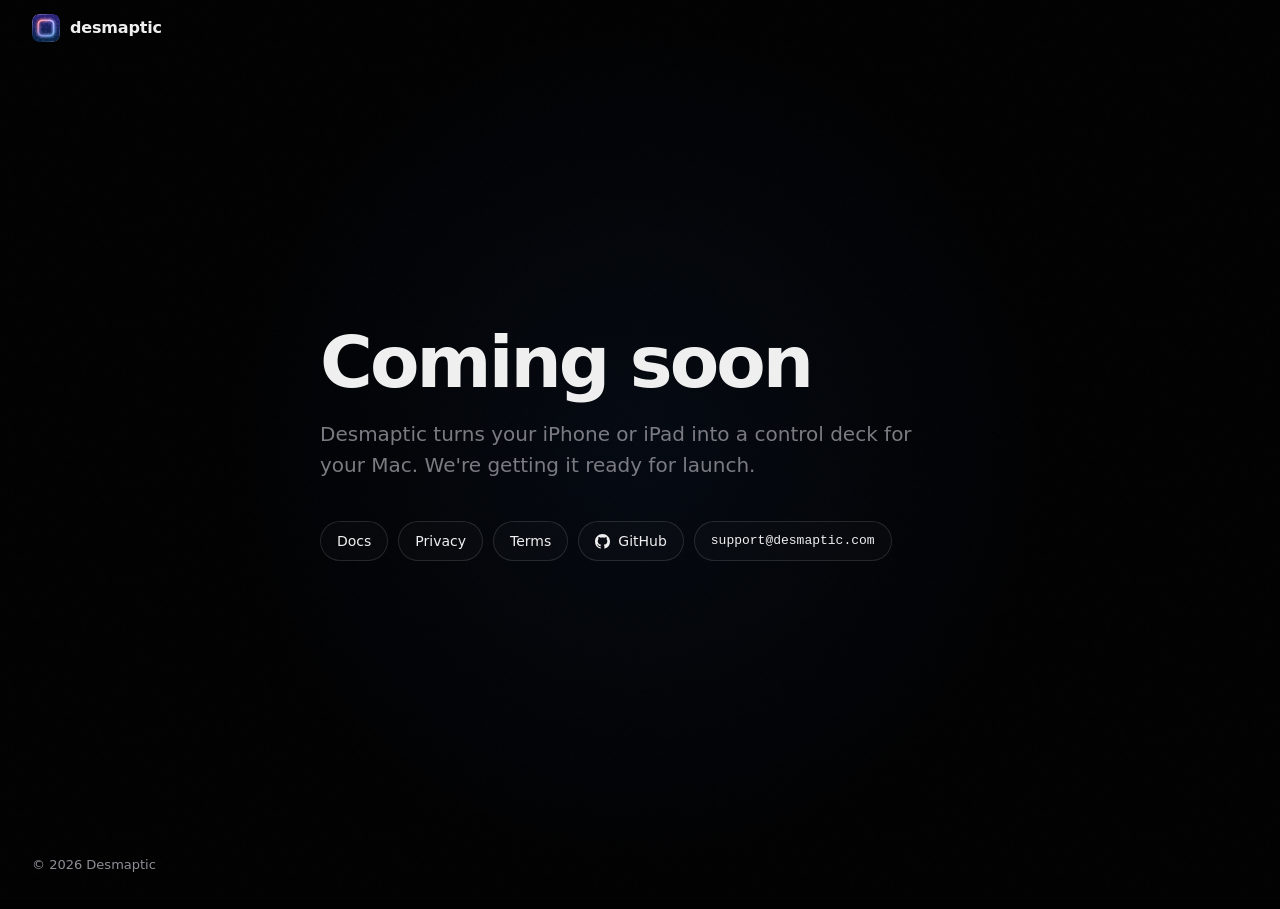
==== index.html @ 58a18273 "Site 2026-10-13 13:55 UTC" ====
<!DOCTYPE html>
<html lang="en">
<head>
  <meta charset="UTF-8">
  <meta name="viewport" content="width=device-width, initial-scale=1.0">
  <title>Desmaptic — Coming soon</title>
  <meta name="description" content="Desmaptic turns your iPhone or iPad into a control deck for your Mac. We're getting it ready for launch.">
  <meta name="robots" content="noindex">

  <!-- Open Graph -->
  <meta property="og:type" content="website">
  <meta property="og:site_name" content="Desmaptic">
  <meta property="og:url" content="https://desmaptic.com/">
  <meta property="og:title" content="Desmaptic — Coming soon">
  <meta property="og:description" content="Desmaptic turns your iPhone or iPad into a control deck for your Mac. We're getting it ready for launch.">
  <meta property="og:image" content="https://desmaptic.com/assets/og-soon.jpg">
  <meta property="og:image:width" content="1200">
  <meta property="og:image:height" content="630">
  <meta property="og:image:alt" content="Desmaptic — coming soon">

  <!-- Twitter -->
  <meta name="twitter:card" content="summary_large_image">
  <meta name="twitter:title" content="Desmaptic — Coming soon">
  <meta name="twitter:description" content="Desmaptic turns your iPhone or iPad into a control deck for your Mac. We're getting it ready for launch.">
  <meta name="twitter:image" content="https://desmaptic.com/assets/og-soon.jpg">

  <link rel="icon" type="image/png" sizes="32x32" href="/assets/favicon-32.png">
  <link rel="icon" type="image/png" sizes="16x16" href="/assets/favicon-16.png">
  <link rel="apple-touch-icon" sizes="180x180" href="/assets/apple-touch-icon.png">
  <link rel="icon" href="/assets/favicon.ico" sizes="any">
  <meta name="theme-color" content="#000000">
  <link rel="manifest" href="/site.webmanifest">

  <link rel="stylesheet" href="/assets/style.css?v=20261001">

  <!-- Holding page: the home page while the site is being reworked -->
  <style>
    .soon {
      min-height: 100vh;
      min-height: 100svh;
      display: flex;
      flex-direction: column;
      padding: 0 32px;
    }

    .soon-head {
      height: 56px;
      display: flex;
      align-items: center;
      animation: fadeUp 0.7s cubic-bezier(0.16, 1, 0.3, 1) 0.1s both;
    }
    .soon-head .nav-logo { color: var(--text-primary); }

    .soon-main {
      flex: 1;
      display: flex;
      flex-direction: column;
      justify-content: center;
      max-width: 640px;
      width: 100%;
      margin: 0 auto;
      padding: 64px 0;
      position: relative;
    }
    /* A still, faint aura behind the text: no moving background */
    .soon-main::before {
      content: '';
      position: absolute;
      left: -20%;
      top: 50%;
      width: 140%;
      height: 120%;
      transform: translateY(-50%);
      background: radial-gradient(closest-side, var(--accent-subtle), transparent);
      pointer-events: none;
      z-index: -1;
    }


    .soon-main h1 {
      font-family: var(--display);
      font-weight: 700;
      font-size: clamp(2.75rem, 9vw, 4.5rem);
      line-height: 1.02;
      letter-spacing: -0.04em;
      margin-bottom: 20px;
    }

    .soon-lede {
      font-size: clamp(1.0625rem, 2.4vw, 1.25rem);
      line-height: 1.55;
      color: var(--text-secondary);
      max-width: 34em;
      margin-bottom: 40px;
    }

    .soon-links {
      display: flex;
      flex-wrap: wrap;
      gap: 10px;
      list-style: none;
    }
    .soon-links a {
      display: inline-flex;
      align-items: center;
      min-height: 40px;
      padding: 0 16px;
      font-size: 0.875rem;
      color: var(--text-primary);
      border: 1px solid var(--border-hover);
      border-radius: 999px;
      background: rgba(255, 255, 255, 0.02);
      transition: border-color 0.2s, background 0.2s;
    }
    .soon-links a:hover {
      border-color: rgba(255, 255, 255, 0.24);
      background: rgba(255, 255, 255, 0.05);
    }
    .soon-links .soon-mail { font-family: var(--mono); font-size: 0.8125rem; }
    .soon-links .gh-link { gap: 8px; }
    .soon-links .gh-link svg { flex: none; }

    .soon-main h1     { animation: fadeUp 0.7s cubic-bezier(0.16, 1, 0.3, 1) 0.3s both; }
    .soon-lede        { animation: fadeUp 0.7s cubic-bezier(0.16, 1, 0.3, 1) 0.4s both; }
    .soon-links       { animation: fadeUp 0.7s cubic-bezier(0.16, 1, 0.3, 1) 0.5s both; }

    .soon-foot {
      padding: 24px 0;
      font-size: 0.8125rem;
      color: var(--text-tertiary);
    }

    @media (max-width: 768px) {
      .soon { padding: 0 20px; }
      .soon-main { padding: 40px 0; }
    }
  </style>
</head>
<body>

  <a class="skip-link" href="#main">Skip to content</a>

  <div class="soon">
    <header class="soon-head">
      <span class="nav-logo">
        <img src="/assets/icon-96.png" alt="" width="28" height="28">
        desmaptic
      </span>
    </header>

    <main class="soon-main" id="main">
      <h1>Coming soon</h1>
      <p class="soon-lede">Desmaptic turns your iPhone or iPad into a control deck for your Mac. We're getting it ready for launch.</p>
      <ul class="soon-links">
        <li><a href="/docs">Docs</a></li>
        <li><a href="/privacy">Privacy</a></li>
        <li><a href="/terms">Terms</a></li>
        <li><a class="gh-link" href="https://github.com/desmaptic" aria-label="Desmaptic on GitHub"><svg width="15" height="15" viewBox="0 0 16 16" fill="currentColor" aria-hidden="true"><path d="M8 0c4.42 0 8 3.58 8 8a8.013 8.013 0 0 1-5.45 7.59c-.4.08-.55-.17-.55-.38 0-.27.01-1.13.01-2.2 0-.75-.25-1.23-.54-1.48 1.78-.2 3.65-.88 3.65-3.95 0-.88-.31-1.59-.82-2.15.08-.2.36-1.02-.08-2.12 0 0-.67-.22-2.2.82-.64-.18-1.32-.27-2-.27-.68 0-1.36.09-2 .27-1.53-1.03-2.2-.82-2.2-.82-.44 1.1-.16 1.92-.08 2.12-.51.56-.82 1.28-.82 2.15 0 3.06 1.86 3.75 3.64 3.95-.23.2-.44.55-.51 1.07-.46.21-1.61.55-2.33-.66-.15-.24-.6-.83-1.23-.82-.67.01-.27.38.01.53.34.19.73.9.82 1.13.16.45.68 1.31 2.69.94 0 .67.01 1.3.01 1.49 0 .21-.15.45-.55.38A7.995 7.995 0 0 1 0 8c0-4.42 3.58-8 8-8Z"/></svg>GitHub</a></li>
        <li><a class="soon-mail" href="mailto:support@desmaptic.com">support@desmaptic.com</a></li>
      </ul>
    </main>

    <footer class="soon-foot">&copy; 2026 Desmaptic</footer>
  </div>

</body>
</html>
---- assets/style.css ----
/* ========================================
   Desmaptic — style.css
   Dark premium, asymmetric, code aesthetic
   ======================================== */

*, *::before, *::after {
  margin: 0;
  padding: 0;
  box-sizing: border-box;
}

:root {
  --bg: #000000;
  --bg-elevated: #0A0A10;
  --bg-card: #0E0E16;
  --border: rgba(255, 255, 255, 0.06);
  --border-hover: rgba(255, 255, 255, 0.12);
  --text-primary: #F0F0F0;
  --text-secondary: #7A7A82;
  /* Small quiet labels (footer, marquee, captions): 6.4:1 on black. The animated glow behind the page lightens the background up to about rgb(12, 49, 62), where this gray falls to 4.2:1: small text that can sit there has a dark backing (marquee, chat bubble) or a lighter color (.ww-foot) */
  --text-tertiary: #8E8E96;
  --accent: #3B82F6;
  --accent-dim: #2563EB;
  --accent-glow: rgba(59, 130, 246, 0.25);
  --accent-subtle: rgba(59, 130, 246, 0.07);
  --green: #34D399;
  --warn: #FBBF24;
  --phone-screen: #0D0D0D;
  --mono: 'SF Mono', ui-monospace, 'Menlo', 'Consolas', monospace;
  --sans: -apple-system, BlinkMacSystemFont, 'SF Pro Text', 'Helvetica Neue', 'Segoe UI', system-ui, sans-serif;
  --display: -apple-system, BlinkMacSystemFont, 'SF Pro Display', 'Helvetica Neue', 'Segoe UI', system-ui, sans-serif;
}

html {
  scroll-behavior: smooth;
  -webkit-font-smoothing: antialiased;
  overflow-x: hidden;
}

body {
  font-family: var(--sans);
  background: var(--bg);
  color: var(--text-primary);
  line-height: 1.6;
  /* `clip`, not `hidden`: with `hidden` (and html also non-visible) body becomes
     its own scroll container, which breaks position: sticky (docs TOC). */
  overflow-x: clip;
}

/* Grain overlay */
body::before {
  content: '';
  position: fixed;
  inset: 0;
  z-index: 9999;
  pointer-events: none;
  opacity: 0.025;
  background-image: url("data:image/svg+xml,%3Csvg viewBox='0 0 512 512' xmlns='http://www.w3.org/2000/svg'%3E%3Cfilter id='n'%3E%3CfeTurbulence type='fractalNoise' baseFrequency='0.8' numOctaves='4' stitchTiles='stitch'/%3E%3C/filter%3E%3Crect width='100%25' height='100%25' filter='url(%23n)'/%3E%3C/svg%3E");
  background-size: 256px;
}

a { color: inherit; text-decoration: none; }
img { display: block; max-width: 100%; }

.container {
  max-width: 1200px;
  margin: 0 auto;
  padding: 0 32px;
  position: relative;
  z-index: 1;
}

/* ---------- Utility ---------- */
.label {
  font-family: var(--mono);
  font-size: 0.625rem;
  letter-spacing: 0.12em;
  text-transform: uppercase;
  color: var(--accent);
  display: flex;
  align-items: center;
  gap: 8px;
  margin-bottom: 20px;
}

.label::before {
  content: '';
  width: 20px;
  height: 1px;
  background: var(--accent);
}

/* ---------- Nav ---------- */
.nav {
  position: fixed;
  top: 0;
  left: 0;
  right: 0;
  z-index: 100;
  padding: 0 0;
  background: rgba(0, 0, 0, 0.6);
  backdrop-filter: blur(24px);
  -webkit-backdrop-filter: blur(24px);
  border-bottom: 1px solid var(--border);
}

.nav .container {
  display: flex;
  align-items: center;
  justify-content: space-between;
  height: 56px;
}

.nav-logo {
  display: flex;
  align-items: center;
  gap: 10px;
  font-family: var(--display);
  font-weight: 600;
  font-size: 1rem;
  letter-spacing: -0.01em;
}

.nav-logo img {
  width: 28px;
  height: 28px;
  border-radius: 7px;
}

.nav-links {
  display: flex;
  align-items: center;
  gap: 32px;
  list-style: none;
}

.nav-links a {
  font-size: 0.8125rem;
  color: var(--text-secondary);
  transition: color 0.2s;
}

.nav-links a:hover { color: var(--text-primary); }

.nav-cta {
  display: inline-flex;
  align-items: center;
  gap: 6px;
  padding: 7px 14px;
  font-family: var(--sans);
  font-size: 0.8125rem;
  font-weight: 500;
  letter-spacing: -0.01em;
  background: var(--text-primary);
  color: var(--bg);
  border-radius: 6px;
  transition: opacity 0.2s;
}

.nav-cta:hover { opacity: 0.85; }
.nav-links .nav-cta,
.nav-links .nav-cta:hover { color: var(--bg); }

/* Download buttons: one label on a Mac, another on a phone or tablet (html.handheld, set before the first paint) */
html:not(.handheld) .only-handheld,
html.handheld .only-mac { display: none; }

/* ---------- Hero ---------- */
.hero {
  padding: 160px 0 60px;
  position: relative;
  min-height: 100vh;
  display: flex;
  align-items: center;
}

/* Animated background canvas — matches iOS Cosmos theme */
#cosmos-bg {
  position: fixed;
  inset: 0;
  z-index: 0;
  pointer-events: none;
  filter: blur(80px) saturate(1.15);
  will-change: filter;
}

.hero .container {
  display: grid;
  grid-template-columns: 1fr 1fr;
  gap: 64px;
  align-items: center;
  position: relative;
  z-index: 1;
}

.hero-content {
  max-width: 560px;
}

.hero h1 {
  font-family: var(--display);
  font-weight: 700;
  font-size: clamp(3rem, 6.4vw, 5.6rem);
  line-height: 1.02;
  letter-spacing: -0.045em;
  margin-bottom: 28px;
  background: linear-gradient(180deg, #ffffff 0%, #a8a8b4 100%);
  -webkit-background-clip: text;
  background-clip: text;
  -webkit-text-fill-color: transparent;
}

.hero h1 .accent {
  background: linear-gradient(135deg, #bf5af2 0%, #64d2ff 50%, #30d158 100%);
  -webkit-background-clip: text;
  background-clip: text;
  -webkit-text-fill-color: transparent;
  font-style: italic;
  font-weight: 700;
  padding-right: 0.04em;
}

/* A headline that says what the product is and what sets it apart (/next/): longer than a slogan, so smaller type */
.hero h1.hero-pitch {
  font-size: clamp(2rem, 4.6vw, 4.25rem);
  line-height: 1.04;
  letter-spacing: -0.04em;
  text-wrap: balance;
}

.hero-subtitle {
  font-family: var(--display);
  font-size: clamp(1.125rem, 1.5vw, 1.3125rem);
  color: #c8c8d0;
  max-width: 540px;
  line-height: 1.45;
  letter-spacing: -0.015em;
  font-weight: 400;
  margin-bottom: 44px;
}

.hero-actions {
  display: flex;
  gap: 12px;
  flex-wrap: wrap;
  align-items: center;
}

.btn-primary {
  display: inline-flex;
  align-items: center;
  gap: 10px;
  padding: 15px 26px;
  background: #ffffff;
  color: #0a0a0e;
  font-family: var(--display);
  font-weight: 600;
  font-size: 0.9375rem;
  letter-spacing: -0.01em;
  border-radius: 999px;
  border: none;
  cursor: pointer;
  transition: transform 0.25s, box-shadow 0.25s;
  position: relative;
  overflow: hidden;
  box-shadow:
    0 1px 0 rgba(255, 255, 255, 0.6) inset,
    0 8px 24px -6px rgba(255, 255, 255, 0.2);
}

.btn-primary::before {
  content: '';
  position: absolute;
  inset: 0;
  background: linear-gradient(180deg, rgba(255,255,255,0.4) 0%, transparent 50%);
  pointer-events: none;
}

.btn-primary:hover {
  transform: translateY(-2px);
  box-shadow:
    0 1px 0 rgba(255, 255, 255, 0.6) inset,
    0 16px 32px -8px rgba(255, 255, 255, 0.25);
}

.btn-primary svg { width: 18px; height: 18px; }

.btn-secondary {
  display: inline-flex;
  align-items: center;
  gap: 10px;
  padding: 14px 26px;
  background: rgba(255, 255, 255, 0.06);
  color: var(--text-primary);
  font-family: var(--display);
  font-weight: 500;
  font-size: 0.9375rem;
  letter-spacing: -0.01em;
  border-radius: 999px;
  border: 1px solid rgba(255, 255, 255, 0.12);
  cursor: pointer;
  transition: all 0.25s;
  backdrop-filter: blur(10px);
  -webkit-backdrop-filter: blur(10px);
}

.btn-secondary:hover {
  background: rgba(255, 255, 255, 0.1);
  border-color: rgba(255, 255, 255, 0.22);
  transform: translateY(-2px);
}

/* An app that is not out yet: a quiet note next to the buttons, not a button (no link, no badge look) */
.soon-note {
  display: inline-flex;
  align-items: center;
  justify-content: center;
  gap: 10px;
  padding: 14px 8px;
  color: var(--text-secondary);
  font-family: var(--display);
  font-weight: 500;
  font-size: 0.9375rem;
  letter-spacing: -0.01em;
}

.soon-tag {
  padding: 4px 10px;
  border: 1px solid rgba(255, 255, 255, 0.14);
  border-radius: 999px;
  color: var(--text-primary);
  font-family: var(--mono);
  font-size: 0.6875rem;
  font-weight: 500;
  letter-spacing: 0.06em;
  text-transform: uppercase;
}

/* Trust line under the agent's download button: Free · version · size · macOS · notarization.
   Version and size are hidden until assets/agent-download.js reads them from the latest release. */
.trust-line {
  display: flex;
  flex-wrap: wrap;
  align-items: center;
  row-gap: 4px;
  margin-top: 18px;
  color: var(--text-secondary);
  font-family: var(--sans);
  font-size: 0.8125rem;
  letter-spacing: -0.005em;
  line-height: 1.4;
}

.trust-line > span { white-space: nowrap; }

.trust-line > span + span::before {
  content: '·';
  margin: 0 7px;
  color: var(--text-tertiary);
}

.trust-line a {
  color: var(--text-primary);
  text-decoration: underline;
  text-decoration-color: rgba(255, 255, 255, 0.25);
  text-underline-offset: 3px;
  transition: text-decoration-color 0.2s;
}

.trust-line a:hover { text-decoration-color: currentColor; }

/* Inside .hero-actions / .cta-actions: a row of its own under the buttons; on a narrow screen, right under the button */
.hero-actions .trust-line,
.cta-actions .trust-line,
.changelog-actions .trust-line {
  width: 100%;
  margin-top: 2px;
}

.cta-section .trust-line {
  justify-content: center;
  margin-bottom: 0;
  font-size: 0.8125rem;
}

/* Hero visual */
.hero-visual {
  display: flex;
  justify-content: center;
  position: relative;
}

/* /next/: the deck on iPad and iPhone in Apple's product bezels (.hero-duo). Apple's marketing rules for its
   devices: whole, upright, unchanged (no shadow, reflection or highlight on them), no overlap, no motion but a
   fade, at least 200 px on screen — so side by side, bottom-aligned, at their real relative size (the iPhone 76%
   of the iPad's height), a still aura behind and no hover; on a phone one under the other.
   At every width the text is centered on top and the pair under it, wider than the container (up to 1320px,
   24px from the window's edges, 16px ≤768px), so the buttons' labels read without zooming in. */
.hero-duo {
  min-height: auto;
  padding: 120px 0 72px;
}

/* Two classes, so it beats `.hero .container` (1fr) of the ≤1024px block: a 1fr track takes the devices' fixed
   width as its minimum and pushes the container past the window */
.hero.hero-duo .container {
  grid-template-columns: minmax(0, 1fr);
  justify-items: center;
  gap: 48px;
  text-align: center;
}

.hero-duo .hero-content { max-width: 920px; }
.hero-duo .hero-subtitle { max-width: 640px; margin: 0 auto 36px; }
.hero-duo .hero-actions,
.hero-duo .trust-line { justify-content: center; }

.hero-duo .hero-visual { width: min(1320px, 100vw - 48px); }

.hero-devices {
  position: relative;
  isolation: isolate;
  display: flex;
  align-items: flex-end;
  justify-content: space-between;
  width: 100%;
}

.hero-devices::before {
  content: '';
  position: absolute;
  inset: -12% -8%;
  z-index: -1;
  background: radial-gradient(closest-side, rgba(59, 130, 246, 0.16), rgba(59, 130, 246, 0));
  pointer-events: none;
}

.hero-devices img { height: auto; }

.hero-ipad { width: 75%; }
.hero-iphone { width: 21.5%; }

/* ---------- Marquee ---------- */
.marquee {
  border-top: 1px solid var(--border);
  border-bottom: 1px solid var(--border);
  /* Tones the glow down behind the labels, so they keep 4.5:1 wherever the glow is */
  background: rgba(0, 0, 0, 0.4);
  padding: 14px 0;
  overflow: hidden;
  position: relative;
}

.marquee-track {
  display: flex;
  gap: 48px;
  animation: scroll 30s linear infinite;
  width: max-content;
}

.marquee-item {
  font-family: var(--mono);
  font-size: 0.6875rem;
  letter-spacing: 0.05em;
  text-transform: uppercase;
  color: var(--text-tertiary);
  white-space: nowrap;
  display: flex;
  align-items: center;
  gap: 12px;
}

.marquee-item::before {
  content: '◆';
  font-size: 0.4rem;
  color: var(--accent);
  opacity: 0.5;
}

@keyframes scroll {
  from { transform: translateX(0); }
  to { transform: translateX(-50%); }
}

/* ---------- Features — Bento Grid ---------- */
.features {
  padding: 140px 0;
}

.features-header {
  display: grid;
  grid-template-columns: minmax(0, 1.4fr) minmax(0, 1fr);
  gap: 40px;
  margin-bottom: 72px;
  align-items: end;
}

.features-header h2 {
  font-family: var(--display);
  font-weight: 700;
  font-size: clamp(2.4rem, 5vw, 4.4rem);
  line-height: 1.04;
  letter-spacing: -0.04em;
  background: linear-gradient(180deg, #ffffff 0%, #b8b8c2 100%);
  -webkit-background-clip: text;
  background-clip: text;
  -webkit-text-fill-color: transparent;
}

/* The second line of the header: quieter than the first, still readable (not tertiary) */
.features-header h2 .features-sub {
  -webkit-text-fill-color: var(--text-secondary);
}

.features-header p {
  color: var(--text-secondary);
  font-size: 1rem;
  line-height: 1.7;
  max-width: 420px;
  justify-self: end;
}

.bento {
  display: grid;
  grid-template-columns: repeat(12, 1fr);
  grid-template-rows: auto;
  gap: 14px;
}

.bento-card {
  --card-tint: 59, 130, 246;
  background:
    radial-gradient(120% 80% at 0% 0%, rgba(var(--card-tint), 0.10) 0%, transparent 55%),
    linear-gradient(180deg, rgba(20, 20, 30, 0.85) 0%, rgba(10, 10, 18, 0.85) 100%);
  backdrop-filter: blur(16px);
  -webkit-backdrop-filter: blur(16px);
  border: 1px solid rgba(255, 255, 255, 0.07);
  border-radius: 22px;
  padding: 36px 32px;
  position: relative;
  overflow: hidden;
  transition: border-color 0.4s, transform 0.4s, box-shadow 0.4s;
}

.bento-card::before {
  content: '';
  position: absolute;
  inset: 0;
  border-radius: inherit;
  padding: 1px;
  background: linear-gradient(180deg, rgba(var(--card-tint), 0.35), rgba(255, 255, 255, 0.02) 60%);
  -webkit-mask: linear-gradient(#000 0 0) content-box, linear-gradient(#000 0 0);
  -webkit-mask-composite: xor;
          mask-composite: exclude;
  pointer-events: none;
  opacity: 0.6;
  transition: opacity 0.4s;
}

.bento-card:hover {
  transform: translateY(-3px);
  box-shadow: 0 24px 60px -20px rgba(var(--card-tint), 0.35);
}

.bento-card:hover::before {
  opacity: 1;
}

/* Card glow on hover */
.bento-card::after {
  content: '';
  position: absolute;
  inset: 0;
  opacity: 0;
  transition: opacity 0.5s;
  background: radial-gradient(500px circle at var(--mouse-x, 50%) var(--mouse-y, 50%), rgba(var(--card-tint), 0.18), transparent 45%);
  pointer-events: none;
}

.bento-card:hover::after {
  opacity: 1;
}

/* Per-card accents */
.bento-card:nth-child(1) { --card-tint: 94, 92, 230; }   /* indigo — Buttons that ask, the colour of Task for an Agent… */
.bento-card:nth-child(2) { --card-tint: 255, 159, 10; }  /* orange — Pages that follow apps */
.bento-card:nth-child(3) { --card-tint: 255, 69, 58; }   /* red — a failed tap */
.bento-card:nth-child(4) { --card-tint: 100, 210, 255; } /* cyan — large screens */

.bento-card.span-8 { grid-column: span 8; }
.bento-card.span-4 { grid-column: span 4; }
.bento-card.span-7 { grid-column: span 7; }
.bento-card.span-5 { grid-column: span 5; }
.bento-card.span-12 { grid-column: span 12; }

.bento-card h3 {
  font-family: var(--display);
  font-size: 1.375rem;
  font-weight: 600;
  line-height: 1.25;
  margin-bottom: 12px;
  letter-spacing: -0.025em;
  padding-right: 24px; /* clear of the card number */
  position: relative;
  z-index: 1;
  background: linear-gradient(180deg, #ffffff 0%, #d8d8e0 100%);
  -webkit-background-clip: text;
  background-clip: text;
  -webkit-text-fill-color: transparent;
}

.bento-card p {
  color: var(--text-secondary);
  font-size: 0.9375rem;
  line-height: 1.6;
  position: relative;
  z-index: 1;
}

.bento-card p strong {
  color: var(--text-primary);
  font-weight: 600;
}

.bento-card .card-number {
  position: absolute;
  top: 24px;
  right: 24px;
  font-family: var(--mono);
  font-size: 0.625rem;
  color: rgba(var(--card-tint), 0.7);
  letter-spacing: 0.05em;
  z-index: 1;
}

/* Every card: the text, then a render of the app at the bottom (bottoms level across a row) */
.bento-card {
  display: flex;
  flex-direction: column;
}

.feature-shot {
  display: block;
  width: 100%;
  height: auto;
  margin-top: auto;
  border-radius: 14px;
  background: var(--phone-screen);
  box-shadow: 0 0 0 1px rgba(255, 255, 255, 0.1), 0 20px 48px -24px rgba(0, 0, 0, 0.9);
  position: relative;
  z-index: 1;
}

/* Buttons that ask: the headline left, the words right, the iPad's bubble across the card below */
.card-ask-text {
  display: grid;
  grid-template-columns: minmax(0, 1fr) minmax(0, 1.25fr);
  gap: 48px;
  margin-bottom: 32px;
}

.bento-card.card-ask h3 {
  font-size: clamp(1.5rem, 2.4vw, 2rem);
  line-height: 1.15;
  margin-bottom: 0;
}

.card-ask-text p + p { margin-top: 12px; }
.card-ask-text .ai-more { position: relative; z-index: 1; }
.card-ask picture { margin-top: auto; }

/* A failed tap: the picture fills the rest of the card */
.card-toast p { margin-bottom: 24px; }

/* Pages card: the same deck with Figma in front, then Xcode — the top bar and first row of each page */
.page-flip {
  display: grid;
  grid-template-columns: minmax(0, 1fr) auto minmax(0, 1fr);
  align-items: center;
  gap: 14px;
  margin-top: auto;
  padding-top: 24px;
  position: relative;
  z-index: 1;
}

.page-flip figure { margin: 0; }

.page-flip img,
.card-ipad-screen,
.for-shot {
  display: block;
  width: 100%;
  height: auto;
  border-radius: 12px;
  background: var(--phone-screen);
  box-shadow: 0 0 0 1px rgba(255, 255, 255, 0.1), 0 20px 48px -24px rgba(0, 0, 0, 0.9);
}

.page-flip figcaption {
  margin-top: 10px;
  font-family: var(--mono);
  font-size: 0.6875rem;
  letter-spacing: 0.12em;
  text-transform: uppercase;
  color: var(--text-secondary);
}

.page-flip-arrow {
  font-family: var(--mono);
  color: rgb(var(--card-tint));
  margin-top: -22px; /* level with the pictures, not with picture + caption */
}

/* iPad card: the text left, the iPad's screen right — the screen alone, no Apple bezel */
.bento-card.card-ipad {
  display: grid;
  grid-template-columns: minmax(0, 1fr) minmax(0, 1.55fr);
  gap: 48px;
  align-items: center;
  padding-top: 56px; /* the card number above the picture, not on it */
}

.card-ipad-text p + p { margin-top: 12px; }

.card-ipad-screen {
  border-radius: 18px;
  position: relative;
  z-index: 1;
}

/* ---------- AI (/next/) — the review card, what you say and get, the promise ---------- */
.ai {
  padding: 120px 0;
  position: relative;
}

.ai-layout {
  display: grid;
  grid-template-columns: minmax(0, 1fr) minmax(0, 340px);
  grid-template-areas:
    "head card"
    "body card";
  grid-template-rows: auto 1fr;
  column-gap: 96px;
  row-gap: 40px;
  align-items: start;
}

.ai-head { grid-area: head; }
.ai-card { grid-area: card; }
.ai-body { grid-area: body; }

.ai-head h2 {
  font-family: var(--display);
  font-weight: 700;
  font-size: clamp(2.2rem, 4.4vw, 3.6rem);
  line-height: 1.04;
  letter-spacing: -0.04em;
  margin-bottom: 24px;
  background: linear-gradient(180deg, #ffffff 0%, #b8b8c2 100%);
  -webkit-background-clip: text;
  background-clip: text;
  -webkit-text-fill-color: transparent;
  text-wrap: balance;
}

.ai-head h2 em {
  font-family: 'New York', 'Iowan Old Style', 'Hoefler Text', Georgia, serif;
  font-style: italic;
  font-weight: 500;
  padding-right: 0.04em;
  background: linear-gradient(135deg, #bf5af2 0%, #64d2ff 100%);
  -webkit-background-clip: text;
  background-clip: text;
  -webkit-text-fill-color: transparent;
}

.ai-head p {
  color: var(--text-secondary);
  font-size: 1rem;
  line-height: 1.65;
  max-width: 560px;
}

.ai-head b, .ai-promise b { color: var(--text-primary); font-weight: 500; }

/* The review card in Apple's bezel: as in the hero — no shadow or anything over the device, a fade without
   movement (.reveal-fade), a still aura behind, never under 200 px */
.ai-card {
  position: relative;
  isolation: isolate;
  margin: 0;
  width: 100%;
  justify-self: center;
}

.ai-card::before {
  content: '';
  position: absolute;
  inset: -10% -30%;
  z-index: -1;
  background: radial-gradient(closest-side, rgba(59, 130, 246, 0.16), rgba(59, 130, 246, 0));
  pointer-events: none;
}

.ai-card img {
  display: block;
  width: 100%;
  height: auto;
}

.ai-card figcaption {
  margin-top: 18px;
  text-align: center;
  font-family: var(--mono);
  font-size: 0.625rem;
  letter-spacing: 0.1em;
  text-transform: uppercase;
  color: var(--text-secondary);
}

.reveal.reveal-fade { transform: none; }

/* You say → you get */
.ai-asks {
  margin: 0;
  border-top: 1px solid var(--border);
}

.ai-ask {
  display: grid;
  grid-template-columns: minmax(0, 1.15fr) minmax(0, 1fr);
  gap: 32px;
  padding: 16px 0;
  border-bottom: 1px solid var(--border);
}

.ai-ask dt {
  font-family: var(--display);
  font-size: 1.0625rem;
  font-weight: 500;
  font-style: italic;
  letter-spacing: -0.01em;
  line-height: 1.4;
  color: var(--text-primary);
}

.ai-ask dd {
  position: relative;
  margin: 0;
  color: var(--text-secondary);
  font-size: 0.9375rem;
  line-height: 1.5;
}

.ai-ask dd::before {
  content: '→';
  position: absolute;
  left: -24px;
  color: var(--accent);
}

.ai-promise {
  display: flex;
  gap: 16px;
  margin-top: 32px;
  padding: 20px 22px;
  background: rgba(14, 14, 22, 0.75);
  backdrop-filter: blur(16px);
  -webkit-backdrop-filter: blur(16px);
  border: 1px solid var(--border);
  border-radius: 14px;
}

.ai-promise > svg {
  flex: none;
  width: 24px;
  height: 24px;
  color: var(--accent);
}

.ai-promise p {
  color: var(--text-secondary);
  font-size: 0.9375rem;
  line-height: 1.6;
}

.ai-promise p + p { margin-top: 6px; }

.ai-more {
  display: inline-flex;
  align-items: center;
  gap: 6px;
  margin-top: 12px;
  font-size: 0.875rem;
  font-weight: 500;
  color: var(--accent);
}

.ai-more::after { content: '→'; transition: transform 0.2s; }
.ai-more:hover::after { transform: translateX(3px); }

.ai-works {
  display: flex;
  flex-wrap: wrap;
  align-items: center;
  gap: 10px;
  margin-top: 28px;
}

.ai-works-label {
  margin-right: 4px;
  font-size: 0.8125rem;
  color: var(--text-secondary);
}

.compat-item {
  font-family: var(--mono);
  font-size: 0.5625rem;
  letter-spacing: 0.04em;
  text-transform: uppercase;
  padding: 5px 12px;
  border-radius: 4px;
  border: 1px solid var(--border);
  color: var(--text-secondary);
}

/* Claude Code waiting for an answer: one live button (assets/js/live-widgets.js) on a patch of phone screen */
.ai-wait {
  display: flex;
  align-items: center;
  gap: 28px;
  margin-top: 72px;
  padding: 22px 28px 22px 22px;
  background: rgba(14, 14, 22, 0.75);
  backdrop-filter: blur(16px);
  -webkit-backdrop-filter: blur(16px);
  border: 1px solid var(--border);
  border-radius: 14px;
}

.ai-wait-face {
  flex: none;
  width: 108px;
  padding: 14px;
  background: var(--phone-screen);
  border: 1px solid var(--border);
  border-radius: 26px;
}

.ai-wait-face .ww-slot { width: 100%; }

.ai-wait-text { flex: 1; }

.ai-wait h3 {
  font-family: var(--display);
  font-size: 1.125rem;
  font-weight: 600;
  letter-spacing: -0.02em;
  margin-bottom: 6px;
}

.ai-wait p {
  color: var(--text-secondary);
  font-size: 0.9375rem;
  line-height: 1.6;
  max-width: 620px;
}

.ai-wait .ai-more { flex: none; margin-top: 0; }

@media (max-width: 1024px) {
  .ai-layout {
    grid-template-columns: minmax(0, 1fr);
    grid-template-areas: "head" "card" "body";
    grid-template-rows: none;
    row-gap: 48px;
  }
  .ai-card { max-width: 300px; }
}

@media (max-width: 768px) {
  .ai { padding: 100px 0; }
  .ai-wait { flex-wrap: wrap; margin-top: 56px; }
  .ai-wait-text { flex-basis: calc(100% - 136px); }
  .ai-wait .ai-more { margin-left: 136px; }
}

/* Narrow: the answer under the ask, its arrow in front */
@media (max-width: 560px) {
  .ai-ask { grid-template-columns: minmax(0, 1fr); gap: 4px; }
  .ai-ask dd { padding-left: 22px; }
  .ai-ask dd::before { left: 0; }
  .ai-card { max-width: 260px; }
  .ai-wait { flex-direction: column; align-items: flex-start; gap: 18px; padding: 22px; }
  .ai-wait-text { flex-basis: auto; }
  .ai-wait .ai-more { margin-left: 0; }
}

/* ---------- Plugin (/next/) — Claude Code and Codex: what the plugin gives, its install lines with Copy ---------- */
.plugin {
  padding: 120px 0;
  border-top: 1px solid var(--border);
  position: relative;
}

.plug-layout {
  display: grid;
  grid-template-columns: minmax(0, 5fr) minmax(0, 7fr);
  column-gap: 72px;
  row-gap: 48px;
  align-items: center;
}

.plug-head h2 {
  font-family: var(--display);
  font-weight: 700;
  font-size: clamp(2rem, 3.6vw, 3rem);
  line-height: 1.06;
  letter-spacing: -0.035em;
  margin-bottom: 20px;
  background: linear-gradient(180deg, #ffffff 0%, #b8b8c2 100%);
  -webkit-background-clip: text;
  background-clip: text;
  -webkit-text-fill-color: transparent;
  text-wrap: balance;
}

.plug-head h2 em {
  font-family: 'New York', 'Iowan Old Style', 'Hoefler Text', Georgia, serif;
  font-style: italic;
  font-weight: 500;
  padding-right: 0.04em;
  background: linear-gradient(135deg, #bf5af2 0%, #64d2ff 100%);
  -webkit-background-clip: text;
  background-clip: text;
  -webkit-text-fill-color: transparent;
}

.plug-head > p {
  color: var(--text-secondary);
  font-size: 1rem;
  line-height: 1.65;
  max-width: 520px;
}

.plug-head b { color: var(--text-primary); font-weight: 500; }

.plug-points {
  list-style: none;
  margin-top: 28px;
  border-top: 1px solid var(--border);
}

.plug-points li {
  position: relative;
  padding: 14px 0 14px 24px;
  border-bottom: 1px solid var(--border);
  color: var(--text-secondary);
  font-size: 0.9375rem;
  line-height: 1.6;
}

.plug-points li::before {
  content: '→';
  position: absolute;
  left: 0;
  color: var(--accent);
}

.plug-points code {
  font-family: var(--mono);
  font-size: 0.8125rem;
  color: var(--text-primary);
}

/* The install lines: the docs' code-block look and its Copy button (.code-copy) */
.plug-install { min-width: 0; }

.plug-cmd {
  border: 1px solid var(--border-hover);
  border-radius: 12px;
  background: rgba(14, 14, 22, 0.85);
  backdrop-filter: blur(16px);
  -webkit-backdrop-filter: blur(16px);
  overflow: hidden;
}

.plug-cmd + .plug-cmd { margin-top: 16px; }

.plug-cmd-head {
  display: flex;
  align-items: center;
  gap: 10px;
  min-height: 40px;
  padding: 4px 6px 4px 16px;
  border-bottom: 1px solid var(--border);
  background: rgba(255, 255, 255, 0.025);
}

.plug-cmd-title {
  font-family: var(--mono);
  font-size: 0.625rem;
  font-weight: 600;
  letter-spacing: 0.12em;
  text-transform: uppercase;
  color: var(--text-primary);
}

.plug-cmd pre {
  margin: 0;
  padding: 16px 18px 18px;
  font-family: var(--mono);
  font-size: 0.8125rem;
  line-height: 1.7;
  color: #D4D4D8;
  white-space: pre-wrap;
  overflow-wrap: anywhere;
}

/* One command per line; where a narrow screen wraps it, the rest hangs indented, so it still reads as one command */
.plug-line {
  display: block;
  padding-left: 2ch;
  text-indent: -2ch;
}

.plug-nb { white-space: nowrap; }   /* never break a line at the hyphen of "--marketplace" or "desmaptic-plugin" */

.plug-note {
  margin-top: 16px;
  font-size: 0.8125rem;
  line-height: 1.55;
  color: var(--text-secondary);
}

.plug-links {
  display: flex;
  flex-wrap: wrap;
  column-gap: 28px;
  margin-top: 8px;
}

@media (max-width: 1024px) {
  .plug-layout { grid-template-columns: minmax(0, 1fr); }
}

@media (max-width: 768px) {
  .plugin { padding: 100px 0; }
}

@media (max-width: 560px) {
  .plug-cmd pre { font-size: 0.75rem; padding: 14px 16px 16px; }
  .plug-links { flex-direction: column; }
}

/* ---------- How It Works — horizontal ---------- */
.how-it-works {
  padding: 140px 0;
  border-top: 1px solid var(--border);
  position: relative;
}

.how-header {
  text-align: center;
  margin-bottom: 80px;
}

.how-header h2 {
  font-family: var(--display);
  font-weight: 700;
  font-size: clamp(2.4rem, 5vw, 4.4rem);
  line-height: 1.04;
  letter-spacing: -0.04em;
  margin-bottom: 20px;
  background: linear-gradient(180deg, #ffffff 0%, #b8b8c2 100%);
  -webkit-background-clip: text;
  background-clip: text;
  -webkit-text-fill-color: transparent;
}

.how-header h2 span {
  background: linear-gradient(135deg, #bf5af2 0%, #64d2ff 100%);
  -webkit-background-clip: text;
  background-clip: text;
  -webkit-text-fill-color: transparent;
}

.how-subtitle {
  color: var(--text-secondary);
  font-size: 1rem;
  line-height: 1.6;
  max-width: 480px;
  margin: 0 auto;
}

.steps {
  display: grid;
  grid-template-columns: repeat(3, 1fr);
  gap: 14px;
  position: relative;
}

.step {
  --step-tint: 88, 86, 214;
  background:
    radial-gradient(120% 80% at 0% 0%, rgba(var(--step-tint), 0.10) 0%, transparent 55%),
    linear-gradient(180deg, rgba(20, 20, 30, 0.85) 0%, rgba(10, 10, 18, 0.85) 100%);
  backdrop-filter: blur(16px);
  -webkit-backdrop-filter: blur(16px);
  border: 1px solid rgba(255, 255, 255, 0.07);
  border-radius: 24px;
  padding: 44px 36px;
  position: relative;
  overflow: hidden;
  transition: transform 0.4s, box-shadow 0.4s;
}

.step::before {
  content: '';
  position: absolute;
  inset: 0;
  border-radius: inherit;
  padding: 1px;
  background: linear-gradient(180deg, rgba(var(--step-tint), 0.4), rgba(255, 255, 255, 0.02) 60%);
  -webkit-mask: linear-gradient(#000 0 0) content-box, linear-gradient(#000 0 0);
  -webkit-mask-composite: xor;
          mask-composite: exclude;
  pointer-events: none;
  opacity: 0.65;
  transition: opacity 0.4s;
}

.step:hover {
  transform: translateY(-3px);
  box-shadow: 0 24px 60px -20px rgba(var(--step-tint), 0.4);
}

.step:hover::before { opacity: 1; }

.step:nth-child(1) { --step-tint: 191, 90, 242; }   /* purple */
.step:nth-child(2) { --step-tint: 100, 210, 255; }  /* cyan */
.step:nth-child(3) { --step-tint: 48, 209, 88; }    /* green */

.step-icon {
  width: 64px;
  height: 64px;
  border-radius: 18px;
  background: linear-gradient(145deg, rgba(var(--step-tint), 0.35) 0%, rgba(var(--step-tint), 0.12) 100%);
  border: 1px solid rgba(var(--step-tint), 0.4);
  box-shadow:
    inset 0 1px 0 rgba(255, 255, 255, 0.15),
    0 12px 32px -8px rgba(var(--step-tint), 0.5);
  display: flex;
  align-items: center;
  justify-content: center;
  margin-bottom: 28px;
  color: rgb(var(--step-tint));
  position: relative;
  z-index: 1;
}

.step-icon svg { width: 30px; height: 30px; }

.step-number {
  position: absolute;
  top: 28px;
  right: 32px;
  font-family: var(--mono);
  font-size: 0.6875rem;
  letter-spacing: 0.08em;
  color: rgba(var(--step-tint), 0.7);
  z-index: 1;
}

.step h3 {
  font-family: var(--display);
  font-size: 1.375rem;
  font-weight: 600;
  margin-bottom: 12px;
  letter-spacing: -0.025em;
  position: relative;
  z-index: 1;
  background: linear-gradient(180deg, #ffffff 0%, #d8d8e0 100%);
  -webkit-background-clip: text;
  background-clip: text;
  -webkit-text-fill-color: transparent;
}

.step p {
  color: var(--text-secondary);
  font-size: 0.9375rem;
  line-height: 1.6;
  position: relative;
  z-index: 1;
}

/* ---------- FAQ (/next/) — heading on the left, the questions as <details> on the right ---------- */
.faq {
  padding: 140px 0;
  border-top: 1px solid var(--border);
  position: relative;
}

.faq-layout {
  display: grid;
  grid-template-columns: minmax(0, 5fr) minmax(0, 7fr);
  gap: 72px;
  align-items: start;
}

/* The heading stays in view while the answers scroll past */
.faq-head {
  position: sticky;
  top: 104px;
}

.faq-head h2 {
  font-family: var(--display);
  font-weight: 700;
  font-size: clamp(2rem, 4vw, 3.2rem);
  line-height: 1.08;
  letter-spacing: -0.035em;
  margin-bottom: 20px;
}

.faq-head h2 span { display: block; color: var(--text-tertiary); }

.faq-head p {
  color: var(--text-secondary);
  font-size: 1rem;
  line-height: 1.6;
  max-width: 360px;
}

.faq-head p a {
  color: var(--text-primary);
  border-bottom: 1px solid var(--border-hover);
  transition: border-color 0.2s;
}

.faq-head p a:hover { border-color: var(--text-primary); }

.faq-list { border-top: 1px solid var(--border); }

.faq-item { border-bottom: 1px solid var(--border); }

.faq-item summary {
  list-style: none;
  display: flex;
  align-items: center;
  justify-content: space-between;
  gap: 24px;
  padding: 24px 0;
  cursor: pointer;
  font-family: var(--display);
  font-size: 1.125rem;
  font-weight: 600;
  letter-spacing: -0.02em;
  line-height: 1.35;
  color: var(--text-primary);
}

.faq-item summary::-webkit-details-marker { display: none; }

/* A plus that turns into a cross when the answer is open */
.faq-item summary::after {
  content: '';
  flex: none;
  width: 14px;
  height: 14px;
  background:
    linear-gradient(currentColor, currentColor) center / 100% 1.5px no-repeat,
    linear-gradient(currentColor, currentColor) center / 1.5px 100% no-repeat;
  color: var(--text-secondary);
  transition: transform 0.3s cubic-bezier(0.16, 1, 0.3, 1), color 0.2s;
}

.faq-item summary:hover::after { color: var(--text-primary); }
.faq-item[open] summary::after { transform: rotate(45deg); color: var(--accent); }

.faq-answer {
  padding: 0 48px 28px 0;
  color: var(--text-secondary);
  font-size: 0.9375rem;
  line-height: 1.7;
}

.faq-answer p + p { margin-top: 12px; }
.faq-answer b { color: var(--text-primary); font-weight: 500; }

.faq-more {
  display: inline-flex;
  align-items: center;
  gap: 6px;
  margin: 16px 20px 0 0;
  font-size: 0.875rem;
  color: var(--accent);
}

.faq-more::after { content: '→'; transition: transform 0.2s; }
.faq-more:hover::after { transform: translateX(3px); }

@media (max-width: 1024px) {
  .faq-layout { grid-template-columns: 1fr; gap: 40px; }
  .faq-head { position: static; }
}

@media (max-width: 768px) {
  .faq { padding: 100px 0; }
  .faq-item summary { font-size: 1rem; padding: 20px 0; }
  .faq-answer { padding-right: 0; }
}

/* ---------- CTA ---------- */
.cta-section {
  padding: 120px 0;
  text-align: center;
  position: relative;
}

.cta-section::before {
  content: '';
  position: absolute;
  top: 50%;
  left: 50%;
  transform: translate(-50%, -50%);
  width: 600px;
  height: 600px;
  background: radial-gradient(circle, rgba(120, 50, 180, 0.15), rgba(40, 100, 220, 0.08), transparent 70%);
  filter: blur(80px);
  pointer-events: none;
}

.cta-section h2 {
  font-family: var(--display);
  font-weight: 700;
  font-size: clamp(2.2rem, 4.5vw, 3.5rem);
  line-height: 1.08;
  letter-spacing: -0.035em;
  margin-bottom: 16px;
  position: relative;
}

.cta-section p {
  color: var(--text-secondary);
  font-size: 1rem;
  margin-bottom: 36px;
  position: relative;
}

.cta-actions {
  display: flex;
  justify-content: center;
  gap: 12px;
  flex-wrap: wrap;
  position: relative;
}

/* ---------- Footer ---------- */
.footer {
  border-top: 1px solid var(--border);
  padding: 40px 0;
}

.footer .container {
  display: flex;
  align-items: center;
  justify-content: space-between;
  flex-wrap: wrap;
  gap: 16px;
}

.footer-left {
  display: flex;
  align-items: center;
  gap: 32px;
}

.footer-logo {
  font-family: var(--display);
  font-weight: 600;
  font-size: 0.9375rem;
  letter-spacing: -0.01em;
}

.footer-links {
  display: flex;
  gap: 24px;
  list-style: none;
}

.footer-links a {
  font-size: 0.75rem;
  color: var(--text-tertiary);
  transition: color 0.2s;
}

.footer-links a:hover { color: var(--text-primary); }

/* GitHub link: the mark takes the link's colour */
.footer-links .gh-link svg { vertical-align: -2px; margin-right: 5px; }

.footer-right {
  font-size: 0.8125rem;
  color: var(--text-tertiary);
}

/* ---------- Animations ---------- */
.reveal {
  opacity: 0;
  transform: translateY(20px);
  transition: opacity 0.8s cubic-bezier(0.16, 1, 0.3, 1),
              transform 0.8s cubic-bezier(0.16, 1, 0.3, 1);
}

/* Screenshot mode — force every reveal to its final state instantly */
.ss-mode .reveal {
  opacity: 1 !important;
  transform: none !important;
  transition: none !important;
}

.reveal.visible {
  opacity: 1;
  transform: translateY(0);
}

.stagger > .reveal:nth-child(1) { transition-delay: 0ms; }
.stagger > .reveal:nth-child(2) { transition-delay: 100ms; }
.stagger > .reveal:nth-child(3) { transition-delay: 200ms; }
.stagger > .reveal:nth-child(4) { transition-delay: 300ms; }
.stagger > .reveal:nth-child(5) { transition-delay: 400ms; }
.stagger > .reveal:nth-child(6) { transition-delay: 500ms; }

/* Hero stagger */
.hero h1      { animation: fadeUp 0.7s cubic-bezier(0.16,1,0.3,1) 0.25s both; }
.hero-subtitle{ animation: fadeUp 0.7s cubic-bezier(0.16,1,0.3,1) 0.4s both; }
.hero-actions { animation: fadeUp 0.7s cubic-bezier(0.16,1,0.3,1) 0.5s both; }
.hero-visual  { animation: fadeUp 1s cubic-bezier(0.16,1,0.3,1) 0.6s both; }
.hero-duo .hero-visual { animation-name: fadeIn; }  /* Apple's devices: a fade, no movement */

@keyframes fadeUp {
  from { opacity: 0; transform: translateY(32px); }
  to   { opacity: 1; transform: translateY(0); }
}

@keyframes fadeIn {
  from { opacity: 0; }
  to   { opacity: 1; }
}

/* ---------- Legal ---------- */
.legal {
  padding: 140px 0 80px;
  max-width: 680px;
  margin: 0 auto;
}

.legal h1 {
  font-family: var(--display);
  font-weight: 700;
  font-size: 2.5rem;
  letter-spacing: -0.035em;
  margin-bottom: 8px;
}

.legal .legal-updated {
  font-family: var(--mono);
  font-size: 0.625rem;
  letter-spacing: 0.06em;
  text-transform: uppercase;
  color: var(--text-tertiary);
  margin-bottom: 48px;
  display: block;
}

.legal h2 {
  font-family: var(--display);
  font-size: 1.125rem;
  font-weight: 600;
  margin-top: 40px;
  margin-bottom: 12px;
  scroll-margin-top: 88px;   /* a link to a section (/terms#subscriptions) lands below the fixed nav */
}

.legal p, .legal li {
  color: var(--text-secondary);
  font-size: 0.875rem;
  line-height: 1.75;
  margin-bottom: 12px;
}

.legal ul { padding-left: 20px; margin-bottom: 16px; }

.legal a {
  color: var(--accent);
  text-decoration: underline;
  text-underline-offset: 2px;
}

/* ---------- Changelog (/changelog/) ---------- */
/* .changelog.container: beats the later `.container { padding }` of the narrow layouts */
.changelog.container {
  padding: 140px 32px 96px;
  max-width: 944px;
  margin: 0 auto;
}

.changelog-head { margin-bottom: 64px; }

.changelog-actions {
  display: flex;
  flex-wrap: wrap;
  align-items: center;
  gap: 12px;
}

.changelog-head h1 {
  font-family: var(--display);
  font-weight: 700;
  font-size: clamp(2.2rem, 4.5vw, 3.2rem);
  line-height: 1.08;
  letter-spacing: -0.035em;
  margin-bottom: 16px;
}

.changelog-lede {
  max-width: 580px;
  color: #c8c8d0;
  font-family: var(--display);
  font-size: 1.0625rem;
  line-height: 1.5;
  letter-spacing: -0.01em;
  margin-bottom: 32px;
}

.releases { list-style: none; }

/* One release: version and date on the left, what changed on the right */
.release {
  display: grid;
  grid-template-columns: 200px 1fr;
  gap: 32px;
  padding: 36px 0;
  border-top: 1px solid var(--border);
  scroll-margin-top: 80px;
}

.release-meta {
  display: flex;
  flex-direction: column;
  align-items: flex-start;
  gap: 8px;
}

.release-version {
  font-family: var(--display);
  font-weight: 700;
  font-size: 1.5rem;
  line-height: 1.1;
  letter-spacing: -0.03em;
}

.release-version a:hover { color: var(--accent); }

.release-date {
  color: var(--text-secondary);
  font-family: var(--mono);
  font-size: 0.6875rem;
  letter-spacing: 0.06em;
  text-transform: uppercase;
}

/* "Latest" appears on the entry of the newest GitHub release (assets/agent-download.js adds .is-latest) */
.release-latest {
  display: none;
  padding: 3px 9px;
  border: 1px solid rgba(52, 211, 153, 0.35);
  border-radius: 999px;
  color: var(--green);
  font-family: var(--mono);
  font-size: 0.625rem;
  font-weight: 500;
  letter-spacing: 0.08em;
  text-transform: uppercase;
}

.release.is-latest .release-latest { display: inline-block; }

.release-title {
  font-family: var(--display);
  font-weight: 600;
  font-size: 1.125rem;
  letter-spacing: -0.02em;
  margin-bottom: 14px;
}

/* Who the changes are for: the iPhone & iPad app, the Mac agent (they share one version) */
.release-group {
  display: flex;
  align-items: center;
  gap: 8px;
  margin: 22px 0 6px;
  color: var(--text-secondary);
  font-family: var(--mono);
  font-size: 0.625rem;
  font-weight: 500;
  letter-spacing: 0.12em;
  text-transform: uppercase;
}

.release-title + .release-group { margin-top: 0; }

.release-changes { list-style: none; }

.release-changes li {
  display: grid;
  grid-template-columns: 76px 1fr;
  gap: 12px;
  align-items: baseline;
  padding: 7px 0;
  color: #c8c8d0;
  font-size: 0.9375rem;
  line-height: 1.55;
}

.release-changes code {
  font-family: var(--mono);
  font-size: 0.8125em;
  color: var(--text-primary);
}

/* What kind of change: New (accent), Improved (neutral), Fixed (green) */
.change-kind {
  justify-self: start;
  padding: 2px 8px;
  border: 1px solid rgba(255, 255, 255, 0.14);
  border-radius: 999px;
  color: var(--text-secondary);
  font-family: var(--mono);
  font-size: 0.5625rem;
  font-weight: 500;
  letter-spacing: 0.08em;
  text-transform: uppercase;
  white-space: nowrap;
}

.change-kind.is-new { color: var(--accent); border-color: rgba(59, 130, 246, 0.4); }
.change-kind.is-fixed { color: var(--green); border-color: rgba(52, 211, 153, 0.35); }

@media (max-width: 768px) {
  .changelog.container { padding: 120px 20px 72px; }
  .changelog-head { margin-bottom: 40px; }
  .release { grid-template-columns: 1fr; gap: 16px; padding: 28px 0; }
  .release-meta { flex-direction: row; flex-wrap: wrap; align-items: baseline; gap: 6px 12px; }
}

@media (max-width: 480px) {
  .release-changes li { grid-template-columns: 1fr; gap: 6px; }
}

/* ---------- Press kit (/next/press/) ---------- */
/* Same frame as the changelog: a head, then sections divided by a hairline, title on the left at full width */
.press.container {
  padding: 140px 32px 96px;
  max-width: 1080px;
  margin: 0 auto;
}

.press-head { margin-bottom: 56px; }

.press-head h1 {
  font-family: var(--display);
  font-weight: 700;
  font-size: clamp(2.2rem, 4.5vw, 3.2rem);
  line-height: 1.08;
  letter-spacing: -0.035em;
  margin-bottom: 16px;
}

.press-lede {
  max-width: 600px;
  color: #c8c8d0;
  font-family: var(--display);
  font-size: 1.0625rem;
  line-height: 1.5;
  letter-spacing: -0.01em;
  margin-bottom: 32px;
}

.press-actions {
  display: flex;
  flex-wrap: wrap;
  align-items: center;
  gap: 12px 18px;
}

.press-zip-meta,
.press-group span,
.press-shot figcaption span {
  color: var(--text-secondary);
  font-family: var(--mono);
  font-size: 0.6875rem;
  letter-spacing: 0.04em;
}

.press-contact {
  margin-top: 24px;
  color: var(--text-tertiary);
  font-size: 0.9375rem;
}

.press-contact a,
.press-note a,
.press-links a { color: var(--text-primary); border-bottom: 1px solid rgba(255, 255, 255, 0.2); transition: border-color 0.2s, color 0.2s; }
.press-contact a:hover,
.press-note a:hover,
.press-links a:hover { color: var(--accent); border-color: var(--accent); }

.press-toc {
  display: flex;
  flex-wrap: wrap;
  gap: 8px;
  margin-top: 28px;
  list-style: none;
}

.press-toc a {
  display: inline-block;
  padding: 6px 12px;
  border: 1px solid var(--border-hover);
  border-radius: 999px;
  color: var(--text-secondary);
  font-family: var(--mono);
  font-size: 0.6875rem;
  letter-spacing: 0.06em;
  text-transform: uppercase;
  transition: color 0.2s, border-color 0.2s;
}

.press-toc a:hover { color: var(--text-primary); border-color: rgba(255, 255, 255, 0.3); }

.press-section {
  padding: 44px 0;
  border-top: 1px solid var(--border);
  scroll-margin-top: 64px;
}

.press-section h2 {
  font-family: var(--display);
  font-weight: 700;
  font-size: 1.5rem;
  line-height: 1.1;
  letter-spacing: -0.03em;
  margin-bottom: 24px;
}

.press-note {
  max-width: 640px;
  margin: -8px 0 24px;
  color: var(--text-tertiary);
  font-size: 0.9375rem;
  line-height: 1.55;
}

.press-section b { color: var(--text-primary); font-weight: 600; }

/* Facts: the name of the fact on the left, the fact on the right */
.press-facts > div {
  display: grid;
  grid-template-columns: 200px 1fr;
  gap: 32px;
  padding: 14px 0;
  border-top: 1px solid var(--border);
}

.press-facts > div:first-child { border-top: none; padding-top: 0; }

.press-facts dt {
  padding-top: 3px;
  color: var(--text-secondary);
  font-family: var(--mono);
  font-size: 0.6875rem;
  font-weight: 500;
  letter-spacing: 0.1em;
  text-transform: uppercase;
}

.press-facts dd {
  max-width: 680px;
  color: #c8c8d0;
  font-size: 0.9375rem;
  line-height: 1.6;
}

.press-links { display: flex; flex-wrap: wrap; gap: 6px 20px; }

/* Descriptions: one card per length, Copy in its corner */
.press-texts {
  display: grid;
  grid-template-columns: repeat(2, minmax(0, 1fr));
  gap: 16px;
}

.press-text {
  padding: 20px 22px 22px;
  background: var(--bg-card);
  border: 1px solid var(--border);
  border-radius: 16px;
}

/* One line and 25 words side by side; 50 and 150 words at full width */
.press-text:nth-child(n + 3) { grid-column: 1 / -1; }

.press-text header {
  display: flex;
  align-items: center;
  justify-content: space-between;
  gap: 12px;
  margin-bottom: 12px;
}

.press-text h3 {
  color: var(--accent);
  font-family: var(--mono);
  font-size: 0.6875rem;
  font-weight: 500;
  letter-spacing: 0.1em;
  text-transform: uppercase;
}

.press-copy {
  padding: 5px 12px;
  background: transparent;
  border: 1px solid var(--border-hover);
  border-radius: 999px;
  color: var(--text-secondary);
  font-family: var(--mono);
  font-size: 0.6875rem;
  letter-spacing: 0.04em;
  cursor: pointer;
  transition: color 0.2s, border-color 0.2s;
}

.press-copy:hover { color: var(--text-primary); border-color: rgba(255, 255, 255, 0.3); }
.press-copy.is-done { color: var(--green); border-color: rgba(52, 211, 153, 0.35); }

.press-text-body p {
  color: #c8c8d0;
  font-size: 0.9375rem;
  line-height: 1.6;
}

.press-text-body p + p { margin-top: 12px; }

/* What sets it apart */
.press-points {
  display: grid;
  grid-template-columns: repeat(3, minmax(0, 1fr));
  gap: 16px;
  list-style: none;
  counter-reset: press-point;
}

.press-points li {
  counter-increment: press-point;
  padding: 20px 22px 22px;
  background: var(--bg-card);
  border: 1px solid var(--border);
  border-radius: 16px;
  color: #c8c8d0;
  font-size: 0.9375rem;
  line-height: 1.6;
}

.press-points li::before {
  content: "0" counter(press-point);
  display: block;
  margin-bottom: 10px;
  color: var(--accent);
  font-family: var(--mono);
  font-size: 0.6875rem;
  letter-spacing: 0.1em;
}

.press-points li > b:first-child { display: block; margin-bottom: 6px; font-family: var(--display); font-size: 1.0625rem; letter-spacing: -0.015em; line-height: 1.35; }

/* Short FAQ: questions open, no folding — it's four of them */
.press-faq { max-width: 720px; }

.press-faq dt {
  font-family: var(--display);
  font-weight: 600;
  font-size: 1.0625rem;
  letter-spacing: -0.015em;
}

.press-faq dd {
  margin: 6px 0 22px;
  color: #c8c8d0;
  font-size: 0.9375rem;
  line-height: 1.6;
}

.press-faq dd:last-child { margin-bottom: 0; }

/* Pictures: previews link to the full PNGs; no device frames — a radius, a ring and a shadow */
.press-group {
  display: flex;
  align-items: baseline;
  flex-wrap: wrap;
  gap: 4px 12px;
  margin: 36px 0 16px;
  font-family: var(--display);
  font-weight: 600;
  font-size: 1.0625rem;
  letter-spacing: -0.015em;
}

.press-note + .press-group { margin-top: 8px; }

.press-shots { display: grid; gap: 20px 16px; }
.press-shots-phone { grid-template-columns: repeat(5, minmax(0, 1fr)); }
.press-shots-wide { grid-template-columns: repeat(3, minmax(0, 1fr)); }
.press-shots-icon { grid-template-columns: 160px; }

.press-shot a {
  display: block;
  border-radius: 14px;
  outline-offset: 3px;
}

.press-shot img {
  display: block;
  width: 100%;
  height: auto;
  border-radius: 14px;
  box-shadow:
    0 0 0 1px rgba(255, 255, 255, 0.1),
    0 18px 40px -16px rgba(0, 0, 0, 0.9);
  transition: transform 0.25s, box-shadow 0.25s;
}

.press-shots-phone .press-shot img { border-radius: 18px; }
.press-shot-window img { border-radius: 10px; }
.press-shot-icon img { border-radius: 0; box-shadow: none; }

.press-shot a:hover img {
  transform: translateY(-2px);
  box-shadow:
    0 0 0 1px rgba(255, 255, 255, 0.22),
    0 22px 44px -16px rgba(0, 0, 0, 0.9);
}

.press-shot-icon a:hover img { box-shadow: none; }

.press-shot figcaption {
  display: flex;
  flex-wrap: wrap;
  justify-content: space-between;
  gap: 2px 8px;
  margin-top: 10px;
  color: #c8c8d0;
  font-size: 0.8125rem;
  line-height: 1.4;
}

.press-legal p {
  max-width: 720px;
  color: var(--text-secondary);
  font-size: 0.8125rem;
  line-height: 1.6;
}

@media (max-width: 1024px) {
  .press-shots-phone { grid-template-columns: repeat(3, minmax(0, 1fr)); }
  .press-shots-wide { grid-template-columns: repeat(2, minmax(0, 1fr)); }
  .press-points { grid-template-columns: 1fr; }
}

@media (max-width: 768px) {
  .press.container { padding: 120px 20px 72px; }
  .press-head { margin-bottom: 40px; }
  .press-section { padding: 36px 0; }
  .press-facts > div { grid-template-columns: 1fr; gap: 6px; }
  .press-texts { grid-template-columns: 1fr; }
  .press-shots-phone { grid-template-columns: repeat(2, minmax(0, 1fr)); }
  .press-shots-wide { grid-template-columns: 1fr; }
  .press-shots-icon { grid-template-columns: 120px; }
}

/* ---------- Security page (/security/) ---------- */
/* The press kit's frame: a head with section pills, then sections divided by a hairline; prose stays at reading width */
.sec.container {
  padding: 140px 32px 96px;
  max-width: 1080px;
  margin: 0 auto;
}

.sec-head { margin-bottom: 56px; }

.sec-head h1 {
  max-width: 820px;
  font-family: var(--display);
  font-weight: 700;
  font-size: clamp(2.2rem, 4.5vw, 3.2rem);
  line-height: 1.08;
  letter-spacing: -0.035em;
  margin-bottom: 16px;
}

.sec-lede {
  max-width: 640px;
  color: #c8c8d0;
  font-family: var(--display);
  font-size: 1.0625rem;
  line-height: 1.5;
  letter-spacing: -0.01em;
}

.sec-toc {
  display: flex;
  flex-wrap: wrap;
  gap: 8px;
  margin-top: 28px;
  list-style: none;
}

.sec-toc a {
  display: inline-block;
  padding: 6px 12px;
  border: 1px solid var(--border-hover);
  border-radius: 999px;
  color: var(--text-secondary);
  font-family: var(--mono);
  font-size: 0.6875rem;
  letter-spacing: 0.06em;
  text-transform: uppercase;
  transition: color 0.2s, border-color 0.2s;
}

.sec-toc a:hover { color: var(--text-primary); border-color: rgba(255, 255, 255, 0.3); }

.sec-section {
  padding: 44px 0;
  border-top: 1px solid var(--border);
  scroll-margin-top: 64px;
}

.sec-section h2 {
  font-family: var(--display);
  font-weight: 700;
  font-size: 1.5rem;
  line-height: 1.1;
  letter-spacing: -0.03em;
  margin-bottom: 24px;
}

.sec-section h3 {
  margin: 36px 0 12px;
  color: var(--text-primary);
  font-family: var(--display);
  font-weight: 600;
  font-size: 1.0625rem;
  line-height: 1.35;
  letter-spacing: -0.015em;
  scroll-margin-top: 80px;
}

.sec-section p,
.sec-list li {
  max-width: 680px;
  color: #c8c8d0;
  font-size: 0.9375rem;
  line-height: 1.6;
}

.sec-section p + p { margin-top: 12px; }

.sec-section .sec-note {
  max-width: 640px;
  margin: -8px 0 24px;
  color: var(--text-tertiary);
  line-height: 1.55;
}

.sec-section b { color: var(--text-primary); font-weight: 600; }

.sec-section p a,
.sec-list a { color: var(--text-primary); border-bottom: 1px solid rgba(255, 255, 255, 0.2); transition: border-color 0.2s, color 0.2s; }
.sec-section p a:hover,
.sec-list a:hover { color: var(--accent); border-color: var(--accent); }

.sec-section code {
  font-family: var(--mono);
  font-size: 0.8125em;
  background: rgba(255, 255, 255, 0.06);
  border: 1px solid var(--border);
  border-radius: 4px;
  padding: 1px 5px;
  color: #C9D1D9;
  overflow-wrap: anywhere;
  -webkit-box-decoration-break: clone;
  box-decoration-break: clone;
}

/* In short: the agent's four points, each with a link to its section; the AI's three groups below */
.sec-promises {
  display: grid;
  grid-template-columns: repeat(2, minmax(0, 1fr));
  gap: 16px;
  list-style: none;
}

.sec-ai {
  display: grid;
  grid-template-columns: repeat(3, minmax(0, 1fr));
  gap: 16px;
  margin-top: 16px;
  list-style: none;
}

.sec-promises li,
.sec-ai li {
  display: flex;
  flex-direction: column;
  padding: 20px 22px 22px;
  background: var(--bg-card);
  border: 1px solid var(--border);
  border-radius: 16px;
}

.sec-promises svg,
.sec-ai svg {
  flex-shrink: 0;
  width: 20px;
  height: 20px;
  margin-bottom: 14px;
  color: var(--accent);
}

.sec-ai svg { color: var(--text-secondary); }
.sec-ai .is-accent svg { color: var(--accent); }

.sec-promises b,
.sec-ai b {
  display: block;
  margin-bottom: 6px;
  font-family: var(--display);
  font-size: 1.0625rem;
  line-height: 1.35;
  letter-spacing: -0.015em;
}

.sec-promises p,
.sec-ai p { max-width: none; }

.sec-promises p { flex: 1; }

.sec-ai p + p {
  margin-top: 8px;
  padding-top: 8px;
  border-top: 1px solid var(--border);
}

.sec-more {
  display: inline-flex;
  align-self: flex-start;
  align-items: center;
  gap: 6px;
  margin-top: 14px;
  color: var(--accent);
  font-size: 0.8125rem;
  font-weight: 500;
}

.sec-more::after { content: '→'; transition: transform 0.2s; }
.sec-more:hover::after { transform: translateX(3px); }

/* Steps of pairing: numbers in rings; the lists: a quiet dot */
.sec-steps {
  display: grid;
  gap: 14px;
  max-width: 680px;
  margin: 20px 0 24px;
  list-style: none;
  counter-reset: sec-step;
}

.sec-steps li {
  position: relative;
  padding-left: 40px;
  counter-increment: sec-step;
  color: #c8c8d0;
  font-size: 0.9375rem;
  line-height: 1.6;
}

.sec-steps li::before {
  content: counter(sec-step);
  position: absolute;
  top: -1px;
  left: 0;
  width: 26px;
  height: 26px;
  border: 1px solid rgba(59, 130, 246, 0.5);
  border-radius: 50%;
  color: var(--accent);
  font-family: var(--mono);
  font-size: 0.75rem;
  line-height: 24px;
  text-align: center;
}

.sec-list {
  display: grid;
  gap: 10px;
  margin-top: 16px;
  list-style: none;
}

.sec-list li {
  position: relative;
  padding-left: 18px;
}

.sec-list li::before {
  content: '';
  position: absolute;
  top: 0.7em;
  left: 2px;
  width: 5px;
  height: 5px;
  border-radius: 50%;
  background: var(--text-secondary);
}

.sec-list + p,
.sec-quote + p { margin-top: 16px; }

.sec-quote {
  max-width: 640px;
  margin: 16px 0;
  padding-left: 16px;
  border-left: 2px solid var(--border-hover);
  color: var(--text-primary);
  font-size: 0.9375rem;
  line-height: 1.6;
}

/* A text with its phone picture on the right; the picture links to the full PNG */
.sec-split {
  display: grid;
  grid-template-columns: minmax(0, 1fr) 240px;
  gap: 56px;
  align-items: start;
}

.sec-shot { margin: 0; }

.sec-shot a {
  display: block;
  border-radius: 18px;
  outline-offset: 3px;
}

.sec-shot img {
  display: block;
  width: 100%;
  height: auto;
  border-radius: 18px;
  box-shadow:
    0 0 0 1px rgba(255, 255, 255, 0.1),
    0 18px 40px -16px rgba(0, 0, 0, 0.9);
  transition: transform 0.25s, box-shadow 0.25s;
}

.sec-shot a:hover img {
  transform: translateY(-2px);
  box-shadow:
    0 0 0 1px rgba(255, 255, 255, 0.22),
    0 22px 44px -16px rgba(0, 0, 0, 0.9);
}

.sec-shot figcaption {
  margin-top: 10px;
  color: #c8c8d0;
  font-size: 0.8125rem;
  line-height: 1.4;
}

/* For developers: the press kit's facts, the subject on the left */
.sec-spec > div {
  display: grid;
  grid-template-columns: 200px 1fr;
  gap: 32px;
  padding: 14px 0;
  border-top: 1px solid var(--border);
}

.sec-spec > div:first-child { border-top: none; padding-top: 0; }

.sec-spec dt {
  padding-top: 3px;
  color: var(--text-secondary);
  font-family: var(--mono);
  font-size: 0.6875rem;
  font-weight: 500;
  letter-spacing: 0.1em;
  text-transform: uppercase;
}

.sec-spec dd {
  max-width: 680px;
  color: #c8c8d0;
  font-size: 0.9375rem;
  line-height: 1.6;
}

.sec-section .sec-docs { margin-top: 32px; }

@media (max-width: 1024px) {
  .sec-ai { grid-template-columns: 1fr; }
}

@media (max-width: 768px) {
  .sec.container { padding: 120px 20px 72px; }
  .sec-head { margin-bottom: 40px; }
  .sec-section { padding: 36px 0; }
  .sec-promises { grid-template-columns: 1fr; }
  .sec-split { grid-template-columns: 1fr; gap: 28px; }
  .sec-shot { width: 100%; max-width: 240px; margin: 0 auto; }
  .sec-spec > div { grid-template-columns: 1fr; gap: 6px; }
}

/* ---------- Docs ----------
   docs.html + assets/docs/docs.js. Markdown conventions: DESIGN.md › Docs.
   Columns: page list | content (≤ 760 px) | "On this page" rail (≥ 1200 px). */
.docs-body {
  padding-top: 56px;
}

.docs-body [hidden] { display: none !important; }

.sr-only {
  position: absolute;
  width: 1px;
  height: 1px;
  overflow: hidden;
  clip: rect(0 0 0 0);
  white-space: nowrap;
}

.docs-shell {
  display: grid;
  grid-template-columns: 232px minmax(0, 760px) 200px;
  justify-content: center;
  gap: 48px;
  max-width: 1400px;
  margin: 0 auto;
  padding: 48px 32px 96px;
  position: relative;
  z-index: 1;
}

.docs-main {
  min-width: 0;
  outline: none;
  transition: opacity 0.2s;
}

.docs-main.is-loading { opacity: 0.55; }

/* Page list (left) */
.docs-nav { min-width: 0; }

.docs-nav-inner {
  position: sticky;
  top: 88px;
  max-height: calc(100vh - 108px);
  overflow-y: auto;
  overscroll-behavior: contain;
  padding: 0 10px 24px 0;
}

.docs-nav-inner::-webkit-scrollbar,
.docs-rail-inner::-webkit-scrollbar { width: 6px; }
.docs-nav-inner::-webkit-scrollbar-thumb,
.docs-rail-inner::-webkit-scrollbar-thumb {
  background: rgba(255, 255, 255, 0.08);
  border-radius: 3px;
}

.docs-nav-head { display: none; }

.docs-nav-group + .docs-nav-group { margin-top: 24px; }

.docs-nav-group-label {
  font-family: var(--mono);
  font-size: 0.625rem;
  letter-spacing: 0.14em;
  text-transform: uppercase;
  color: #6A6A72;
  margin: 0 0 8px 10px;
}

.docs-nav-group ul { list-style: none; }

.docs-nav-page {
  display: block;
  padding: 6px 10px;
  border-radius: 6px;
  font-size: 0.875rem;
  line-height: 1.4;
  color: var(--text-secondary);
  transition: color 0.15s, background 0.15s;
}

.docs-nav-page:hover {
  color: var(--text-primary);
  background: rgba(255, 255, 255, 0.035);
}

.docs-nav-page[aria-current="page"] {
  color: var(--text-primary);
  font-weight: 500;
  background: var(--accent-subtle);
  box-shadow: inset 2px 0 0 var(--accent);
}

.docs-nav-group .docs-toc-list { margin: 6px 0 10px 10px; }
.docs-nav-group .docs-toc-list ul { display: none; }

.docs-nav-close {
  display: inline-flex;
  align-items: center;
  justify-content: center;
  width: 36px;
  height: 36px;
  border-radius: 8px;
  border: 1px solid var(--border);
  background: rgba(255, 255, 255, 0.04);
  color: var(--text-primary);
  cursor: pointer;
}

/* "On this page" (rail, dropdown and the mobile panel share these) */
.docs-toc-label {
  font-family: var(--mono);
  font-size: 0.625rem;
  letter-spacing: 0.12em;
  text-transform: uppercase;
  color: var(--accent);
  margin-bottom: 16px;
  display: flex;
  align-items: center;
  gap: 8px;
}

.docs-toc-label::before {
  content: '';
  width: 20px;
  height: 1px;
  background: var(--accent);
}

.docs-toc-list,
.docs-toc-list ul {
  list-style: none;
  padding: 0;
  margin: 0;
}

.docs-toc-list > li { margin-bottom: 2px; }

.docs-toc-list a {
  display: block;
  padding: 5px 0 5px 14px;
  font-size: 0.8125rem;
  line-height: 1.4;
  color: var(--text-secondary);
  border-left: 1px solid var(--border);
  transition: color 0.15s, border-color 0.15s, background 0.15s;
}

.docs-toc-list a:hover {
  color: var(--text-primary);
  border-left-color: var(--border-hover);
}

.docs-toc-list a.active {
  color: var(--text-primary);
  border-left-color: var(--accent);
  background: linear-gradient(90deg, var(--accent-subtle), transparent 60%);
}

.docs-toc-list ul { margin: 2px 0 6px; }

.docs-toc-list ul a {
  padding-left: 26px;
  font-size: 0.75rem;
  color: #6A6A72;
}

.docs-toc-list ul a:hover { color: var(--text-secondary); }
.docs-toc-list ul a.active { color: var(--text-primary); }

.docs-rail { min-width: 0; }

.docs-rail-inner {
  position: sticky;
  top: 88px;
  max-height: calc(100vh - 108px);
  overflow-y: auto;
  overscroll-behavior: contain;
  padding-right: 4px;
}

.docs-otp-dropdown {
  display: none;
  margin: 0 0 32px;
  border: 1px solid var(--border);
  border-radius: 10px;
  background: rgba(14, 14, 22, 0.6);
}

.docs-otp-dropdown summary {
  display: flex;
  align-items: center;
  justify-content: space-between;
  padding: 11px 14px;
  font-family: var(--mono);
  font-size: 0.6875rem;
  letter-spacing: 0.1em;
  text-transform: uppercase;
  color: var(--text-secondary);
  cursor: pointer;
  list-style: none;
}

.docs-otp-dropdown summary::-webkit-details-marker { display: none; }
.docs-otp-dropdown summary::after { content: '▾'; transition: transform 0.2s; }
.docs-otp-dropdown[open] summary::after { transform: rotate(180deg); }
.docs-otp-dropdown[open] summary { color: var(--text-primary); }

.docs-otp-dropdown .docs-toc-list {
  max-height: 50vh;
  overflow-y: auto;
  padding: 0 14px 12px;
}

/* Page header */
.docs-page-head { margin-bottom: 32px; }

.docs-eyebrow {
  font-family: var(--mono);
  font-size: 0.625rem;
  letter-spacing: 0.14em;
  text-transform: uppercase;
  color: var(--accent);
  margin-bottom: 16px;
  display: flex;
  align-items: center;
  gap: 8px;
}

.docs-eyebrow::before {
  content: '';
  width: 24px;
  height: 1px;
  background: var(--accent);
}

.docs-page-head h1 {
  color: var(--text-primary);
  font-family: var(--display);
  font-weight: 700;
  font-size: clamp(2rem, 4vw, 2.75rem);
  letter-spacing: -0.035em;
  line-height: 1.08;
  margin: 0 0 18px;
  scroll-margin-top: 88px;
  outline: none;
}

.docs-meta {
  display: flex;
  flex-wrap: wrap;
  align-items: center;
  gap: 10px;
}

.docs-meta-info {
  display: inline-flex;
  align-items: center;
  gap: 8px;
  padding: 5px 10px;
  font-family: var(--mono);
  font-size: 0.6875rem;
  letter-spacing: 0.05em;
  color: #6A6A72;
  background: rgba(255, 255, 255, 0.03);
  border: 1px solid var(--border);
  border-radius: 4px;
}

/* Content typography */
.docs-content {
  max-width: 760px;
  font-size: 0.9375rem;
  line-height: 1.72;
  color: var(--text-secondary);
  overflow-wrap: break-word;
}

.docs-content h2,
.docs-content h3,
.docs-content h4 {
  color: var(--text-primary);
  font-family: var(--display);
  scroll-margin-top: 88px;
}

.docs-content h2 {
  font-weight: 700;
  font-size: 1.625rem;
  letter-spacing: -0.025em;
  line-height: 1.25;
  margin: 64px 0 16px;
  padding-bottom: 12px;
  border-bottom: 1px solid var(--border);
}

.docs-content > h2:first-child { margin-top: 0; }

.docs-content h3 {
  font-weight: 600;
  font-size: 1.125rem;
  letter-spacing: -0.015em;
  line-height: 1.35;
  margin: 36px 0 12px;
}

.docs-content h4 {
  font-weight: 600;
  font-size: 1rem;
  margin: 24px 0 10px;
}

.docs-content .docs-anchor {
  margin-left: 0.35em;
  color: var(--text-tertiary);
  font-weight: 500;
  text-decoration: none;
  opacity: 0;
  transition: opacity 0.15s, color 0.15s;
}

.docs-content h2:hover .docs-anchor,
.docs-content h3:hover .docs-anchor,
.docs-content .docs-anchor:focus-visible { opacity: 1; }
.docs-content .docs-anchor:hover { color: var(--accent); }

@media (hover: none) {
  .docs-content .docs-anchor { display: none; }
}

.docs-content p { margin: 0 0 16px; }

.docs-content strong {
  color: var(--text-primary);
  font-weight: 600;
}

.docs-content em { font-style: italic; }

.docs-content a {
  color: var(--accent);
  text-decoration: underline;
  text-underline-offset: 3px;
  text-decoration-thickness: 1px;
  text-decoration-color: rgba(59, 130, 246, 0.35);
  transition: text-decoration-color 0.15s, color 0.15s;
}

.docs-content a:hover {
  text-decoration-color: var(--accent);
  color: #60A5FA;
}

.docs-content ul,
.docs-content ol {
  margin: 0 0 18px;
  padding-left: 22px;
}

.docs-content li { margin-bottom: 8px; }
.docs-content li > ul,
.docs-content li > ol { margin: 8px 0 0; }

.docs-content code {
  font-family: var(--mono);
  font-size: 0.8125em;
  background: rgba(255, 255, 255, 0.06);
  border: 1px solid var(--border);
  border-radius: 4px;
  padding: 1px 5px;
  color: #C9D1D9;
  overflow-wrap: anywhere;
  -webkit-box-decoration-break: clone;
          box-decoration-break: clone;
}

.docs-content code.is-short { white-space: nowrap; }

.docs-content pre {
  margin: 18px 0 26px;
  padding: 14px 18px 16px;
  overflow-x: auto;
  font-size: 0.8125rem;
  line-height: 1.6;
  background: rgba(14, 14, 22, 0.85);
  border: 1px solid var(--border);
  border-radius: 10px;
}

.docs-content pre code {
  background: transparent;
  border: none;
  padding: 0;
  font-size: 1em;
  color: #D1D5DB;
  white-space: pre;
  overflow-wrap: normal;
  display: block;
}

.docs-content pre::-webkit-scrollbar { height: 8px; }
.docs-content pre::-webkit-scrollbar-thumb {
  background: rgba(255, 255, 255, 0.08);
  border-radius: 4px;
}

.docs-content img {
  height: auto;
  border-radius: 10px;
}

.docs-content p > img { display: inline-block; vertical-align: middle; margin: 4px 12px 4px 0; }

/* A picture on its own line (an HTML block, not inside a paragraph) */
.docs-content > img { margin: 6px 0 20px; }

/* Two screens side by side; they wrap under each other when the column is narrow */
.shot-pair {
  display: flex;
  flex-wrap: wrap;
  align-items: flex-start;
  gap: 16px 20px;
  margin: 6px 0 20px;
}
.shot-pair img { margin: 0; }

/* A ring drawn over one spot of a screenshot: <picture class="shot-ring" style="--x:..;--y:..;--d:..">.
   --x, --y: the center, --d: the diameter. --x and --d are shares of the picture's width, --y is a share of its height. */
.shot-ring { position: relative; display: block; width: fit-content; max-width: 100%; }
.shot-ring::after {
  content: '';
  position: absolute;
  left: var(--x);
  top: var(--y);
  width: var(--d);
  aspect-ratio: 1;
  transform: translate(-50%, -50%);
  border: 2px solid var(--accent);
  border-radius: 50%;
  box-shadow: 0 0 0 4px var(--accent-glow);
  pointer-events: none;
}

.docs-content blockquote {
  margin: 20px 0 24px;
  padding: 14px 18px;
  border-left: 3px solid var(--border-hover);
  background: rgba(255, 255, 255, 0.025);
  border-radius: 0 8px 8px 0;
  color: var(--text-secondary);
  font-size: 0.9rem;
}

.docs-content blockquote p:last-child { margin-bottom: 0; }

.docs-content hr {
  border: none;
  border-top: 1px solid var(--border);
  margin: 40px 0;
}

/* <details>: collapsed scripts and "Why?" boxes */
.docs-content details {
  margin: 18px 0 24px;
  padding: 0 16px;
  border: 1px solid var(--border);
  border-radius: 10px;
  background: rgba(14, 14, 22, 0.5);
}

.docs-content details > summary {
  display: flex;
  align-items: center;
  gap: 8px;
  padding: 12px 0;
  color: var(--text-primary);
  font-size: 0.875rem;
  font-weight: 500;
  cursor: pointer;
  list-style: none;
}

.docs-content details > summary::-webkit-details-marker { display: none; }

.docs-content details > summary::before {
  content: '▸';
  display: inline-block;
  color: var(--accent);
  transition: transform 0.2s;
}

.docs-content details[open] > summary::before { transform: rotate(90deg); }
.docs-content details[open] { padding-bottom: 6px; }
.docs-content details .code-block:last-child { margin-bottom: 12px; }

/* Tables: scroll sideways inside their frame, with a fade while more is hidden */
.table-wrap {
  margin: 18px 0 26px;
  overflow-x: auto;
  border: 1px solid var(--border);
  border-radius: 10px;
}

.docs-content table {
  width: 100%;
  border-collapse: collapse;
  font-size: 0.875rem;
}

.docs-content thead { background: rgba(255, 255, 255, 0.03); }

.docs-content th {
  text-align: left;
  font-family: var(--mono);
  font-size: 0.6875rem;
  font-weight: 600;
  letter-spacing: 0.05em;
  text-transform: uppercase;
  color: var(--text-primary);
  padding: 11px 14px;
  border-bottom: 1px solid var(--border);
  white-space: nowrap;
}

.docs-content td {
  padding: 12px 14px;
  border-bottom: 1px solid var(--border);
  vertical-align: top;
  color: var(--text-secondary);
}

.docs-content tr:last-child td { border-bottom: none; }

.table-wrap.is-scrollable:not(.is-end),
.code-block pre.is-scrollable:not(.is-end) {
  -webkit-mask-image: linear-gradient(to right, #000 calc(100% - 48px), transparent);
          mask-image: linear-gradient(to right, #000 calc(100% - 48px), transparent);
}

/* Callouts: > [!NOTE] / [!TIP] / [!WARNING] / [!SEE] / [!STEP] */
.callout {
  --c-ink: var(--text-secondary);
  --c-rule: rgba(255, 255, 255, 0.2);
  --c-bg: rgba(255, 255, 255, 0.025);
  margin: 22px 0 26px;
  padding: 14px 18px 14px 16px;
  border: 1px solid var(--border);
  border-left: 3px solid var(--c-rule);
  border-radius: 4px 10px 10px 4px;
  background: var(--c-bg);
  font-size: 0.9rem;
  line-height: 1.65;
}

.callout-tip { --c-ink: var(--accent); --c-rule: var(--accent); --c-bg: rgba(59, 130, 246, 0.06); }
.callout-warning { --c-ink: var(--warn); --c-rule: var(--warn); --c-bg: rgba(251, 191, 36, 0.06); }
.callout-see { --c-ink: var(--green); --c-rule: var(--green); --c-bg: rgba(52, 211, 153, 0.05); }

.callout-body { min-width: 0; }
.callout-body p { margin: 0 0 10px; }
.callout-body > :last-child { margin-bottom: 0; }
.callout-body .code-block,
.callout-body .table-wrap { margin: 12px 0; }

.callout-label {
  display: flex;
  align-items: center;
  gap: 7px;
  margin-bottom: 6px;
  font-family: var(--mono);
  font-size: 0.625rem;
  font-weight: 600;
  letter-spacing: 0.14em;
  text-transform: uppercase;
  color: var(--c-ink);
}

.callout-title {
  margin-bottom: 4px;
  color: var(--text-primary);
  font-weight: 600;
}

.callout.has-media {
  display: grid;
  grid-template-columns: minmax(0, 1fr) auto;
  gap: 20px;
  align-items: start;
}

.callout-media {
  display: flex;
  flex-direction: column;
  align-items: center;
  gap: 10px;
}

.callout-media img {
  max-width: 240px;
  border-radius: 12px;
}

.callout-see.has-media { grid-template-columns: auto minmax(0, 1fr); align-items: center; }
.callout-see .callout-media { order: -1; }

.callout-see .callout-media img {
  max-width: 220px;
  background: var(--phone-screen);
  border-radius: 14px;
}

.callout.media-inline .callout-body img { margin: 6px 0; }
.callout-see.media-inline .callout-body img { background: var(--phone-screen); border-radius: 14px; }

.callout-body .see-help {
  font-size: 0.8125rem;
  color: #8A8A94;
}

/* Step cards */
.callout-step {
  position: relative;
  display: grid;
  grid-template-columns: 40px minmax(0, 1fr);
  gap: 16px;
  padding: 18px 20px;
  border: 1px solid rgba(255, 255, 255, 0.07);
  border-radius: 14px;
  background:
    radial-gradient(120% 80% at 0% 0%, rgba(59, 130, 246, 0.07), transparent 55%),
    linear-gradient(180deg, rgba(20, 20, 30, 0.8), rgba(10, 10, 18, 0.8));
}

.callout-step.has-media { grid-template-columns: 40px minmax(0, 1fr) auto; }
.callout-step + .callout-step { margin-top: 14px; }

.callout-step:has(+ .callout-step)::after {
  content: '';
  position: absolute;
  left: 39px;
  top: 58px;
  bottom: -32px;
  width: 1px;
  background: linear-gradient(rgba(59, 130, 246, 0.5), rgba(59, 130, 246, 0.1));
}

.step-num {
  position: relative;
  z-index: 1;
  display: flex;
  align-items: center;
  justify-content: center;
  width: 40px;
  height: 40px;
  border-radius: 50%;
  border: 1px solid rgba(59, 130, 246, 0.45);
  background: #0B1220;
  color: #93C5FD;
  font-family: var(--display);
  font-weight: 700;
  font-size: 1.0625rem;
}

.step-title {
  margin: 8px 0 8px;
  color: var(--text-primary);
  font-family: var(--display);
  font-weight: 600;
  font-size: 1.0625rem;
  letter-spacing: -0.01em;
  line-height: 1.35;
}

.callout-body .step-done {
  position: relative;
  padding-left: 1.5em;
  color: var(--text-primary);
  font-size: 0.875rem;
}

.callout-body .step-done::before {
  content: '✓';
  position: absolute;
  left: 0;
  color: var(--green);
  font-weight: 700;
}

/* Code blocks: a header tab from the fence's title="…", Copy, folding */
.code-block {
  position: relative;
  margin: 18px 0 26px;
  border: 1px solid var(--border);
  border-radius: 10px;
  background: rgba(14, 14, 22, 0.85);
  overflow: hidden;
}

.code-block.is-primary {
  border-color: rgba(59, 130, 246, 0.3);
  background:
    radial-gradient(120% 60% at 0% 0%, rgba(59, 130, 246, 0.12), transparent 60%),
    rgba(14, 14, 22, 0.92);
  box-shadow: 0 18px 56px rgba(59, 130, 246, 0.12);
}

.code-head {
  display: flex;
  align-items: center;
  gap: 10px;
  min-height: 38px;
  padding: 4px 6px 4px 14px;
  border-bottom: 1px solid var(--border);
  background: rgba(255, 255, 255, 0.025);
}

.code-tab {
  display: inline-flex;
  align-items: center;
  gap: 7px;
  font-family: var(--mono);
  font-size: 0.625rem;
  font-weight: 600;
  letter-spacing: 0.12em;
  text-transform: uppercase;
  color: var(--text-primary);
  white-space: nowrap;
}

.code-tab svg { flex: none; color: var(--accent); }

.code-hint {
  min-width: 0;
  overflow: hidden;
  text-overflow: ellipsis;
  white-space: nowrap;
  font-size: 0.75rem;
  color: #6A6A72;
}

.code-lang {
  font-family: var(--mono);
  font-size: 0.625rem;
  letter-spacing: 0.12em;
  text-transform: uppercase;
  color: #6A6A72;
}

/* A block with no title and no language (text output): Copy floats over its top right corner */
.code-block.no-head .code-head {
  position: absolute;
  top: 6px;
  right: 6px;
  z-index: 1;
  min-height: 0;
  padding: 0;
  border: 0;
  background: none;
}

.code-block.no-head pre { padding-right: 84px; }
.code-block.no-head .code-copy { opacity: 0; transition: opacity 0.2s, color 0.2s, background 0.2s, border-color 0.2s; }
.code-block.no-head:hover .code-copy,
.code-block.no-head .code-copy:focus-visible,
.code-block.no-head .code-copy.is-copied { opacity: 1; }

@media (hover: none) {
  .code-block.no-head .code-copy { opacity: 1; }
}

.code-copy {
  flex: none;
  margin-left: auto;
  display: inline-flex;
  align-items: center;
  gap: 6px;
  padding: 5px 9px;
  font-family: var(--mono);
  font-size: 0.625rem;
  letter-spacing: 0.1em;
  text-transform: uppercase;
  color: var(--text-secondary);
  background: rgba(20, 20, 28, 0.92);
  border: 1px solid var(--border);
  border-radius: 4px;
  cursor: pointer;
  white-space: nowrap;
  transition: color 0.2s, background 0.2s, border-color 0.2s;
}

.code-copy:hover {
  color: var(--text-primary);
  background: rgba(40, 40, 56, 0.95);
  border-color: var(--border-hover);
}

.code-copy:active { transform: scale(0.97); }

.code-copy.is-copied,
.code-copy.is-copied:hover {
  color: var(--green);
  background: rgba(52, 211, 153, 0.1);
  border-color: rgba(52, 211, 153, 0.4);
}

.code-copy-icon { display: inline-flex; line-height: 1; }
.code-copy-icon svg { display: block; }

.code-block pre {
  margin: 0;
  border: 0;
  border-radius: 0;
  background: transparent;
}

.code-block.is-folded pre {
  max-height: calc(1.6em * 20 + 14px);
  overflow-y: hidden;
}

.code-more {
  position: relative;
  display: block;
  width: 100%;
  padding: 10px 14px;
  border: 0;
  border-top: 1px solid var(--border);
  background: rgba(255, 255, 255, 0.025);
  color: var(--accent);
  font-family: var(--mono);
  font-size: 0.6875rem;
  letter-spacing: 0.08em;
  text-transform: uppercase;
  cursor: pointer;
}

.code-more:hover { color: #fff; background: var(--accent-subtle); }

.code-block.is-folded .code-more::before {
  content: '';
  position: absolute;
  left: 0;
  right: 0;
  bottom: 100%;
  height: 72px;
  background: linear-gradient(rgba(12, 12, 19, 0), rgba(12, 12, 19, 0.96));
  pointer-events: none;
}

/* The helpers block folds to its first marker line */
.code-fold {
  display: inline;
  margin: 0;
  padding: 0;
  border: 0;
  border-radius: 3px;
  background: none;
  color: inherit;
  font: inherit;
  white-space: pre;
  text-align: left;
  cursor: pointer;
}

.code-fold:hover .t-com { color: var(--text-primary); }

.code-fold-note {
  margin-left: 10px;
  padding: 1px 8px;
  border: 1px solid rgba(59, 130, 246, 0.35);
  border-radius: 999px;
  background: var(--accent-subtle);
  color: #93C5FD;
  font-size: 0.6875rem;
  -webkit-user-select: none;
          user-select: none;
}

.code-fold-note::after { content: attr(data-more); }
.code-fold[aria-expanded="true"] .code-fold-note::after { content: 'hide'; }
.code-fold-body { display: none; }
.code-fold[aria-expanded="true"] + .code-fold-body { display: inline; }

/* Light highlighting */
.t-com { color: #7C7C86; }
.t-str { color: #A7D9BC; }
.t-var,
.t-num,
.t-tag { color: #93C5FD; }
.t-kw { color: #F0F0F0; font-weight: 600; }
.t-key { color: #E4E4E7; }
.t-attr { color: #A0A0A8; }

/* Chips: {{CELL_ID}}, {{DESMAPTIC_TOKEN}}, $DESMAPTIC_TOKEN, $DESMAPTIC_STORAGE */
.docs-content .chip {
  cursor: help;
  border-radius: 3px;
  background: rgba(59, 130, 246, 0.14);
  box-shadow: inset 0 -1px 0 rgba(147, 197, 253, 0.6);
  color: #BFDBFE;
}

.docs-content code.chip { border-color: rgba(59, 130, 246, 0.35); }
.docs-content .chip:focus-visible { outline: 2px solid var(--accent); outline-offset: 1px; }

.docs-tip {
  position: fixed;
  z-index: 300;
  max-width: min(300px, calc(100vw - 32px));
  padding: 8px 11px;
  font-family: var(--sans);
  font-size: 0.75rem;
  line-height: 1.5;
  color: var(--text-primary);
  background: #15151E;
  border: 1px solid var(--border-hover);
  border-radius: 8px;
  box-shadow: 0 12px 32px rgba(0, 0, 0, 0.5);
  pointer-events: none;
}

/* Recipe cards (from pages.json "recipes") and link cards (<div class="link-cards"> around a list) */
.recipe-cards {
  display: grid;
  grid-template-columns: repeat(auto-fill, minmax(min(100%, 300px), 1fr));
  gap: 14px;
  margin: 22px 0 32px;
}

.recipe-cards:empty { display: none; }

.docs-content .recipe-card {
  display: flex;
  flex-direction: column;
  overflow: hidden;
  border: 1px solid var(--border);
  border-radius: 14px;
  background: rgba(14, 14, 22, 0.75);
  color: inherit;
  text-decoration: none;
  transition: border-color 0.2s, transform 0.2s;
}

.docs-content .recipe-card:hover {
  color: inherit;
  border-color: var(--border-hover);
  transform: translateY(-2px);
}

.recipe-thumb {
  display: flex;
  align-items: center;
  justify-content: center;
  height: 132px;
  background: var(--phone-screen);
  border-bottom: 1px solid var(--border);
}

.docs-content .recipe-thumb img {
  width: auto;
  height: auto;
  max-width: 90%;
  max-height: 100px;
  border-radius: 18px;
}

.recipe-thumb.is-text span {
  padding: 10px 14px;
  font-family: var(--mono);
  font-size: 0.8125rem;
  color: var(--text-primary);
  white-space: nowrap;
  border: 1px solid var(--border-hover);
  border-radius: 8px;
  background: rgba(255, 255, 255, 0.03);
}

.recipe-body {
  display: flex;
  flex: 1;
  flex-direction: column;
  gap: 6px;
  padding: 14px 16px 16px;
}

.recipe-title {
  font-family: var(--display);
  font-weight: 600;
  font-size: 0.9375rem;
  letter-spacing: -0.01em;
  color: var(--text-primary);
}

.recipe-summary {
  font-size: 0.8125rem;
  line-height: 1.55;
  color: var(--text-secondary);
}

.recipe-tags {
  display: flex;
  flex-wrap: wrap;
  gap: 6px;
  margin-top: auto;
  padding-top: 6px;
}

.recipe-tags span {
  padding: 3px 7px;
  font-family: var(--mono);
  font-size: 0.5625rem;
  letter-spacing: 0.08em;
  text-transform: uppercase;
  color: var(--text-secondary);
  border: 1px solid var(--border-hover);
  border-radius: 4px;
}

.recipe-where { font-size: 0.75rem; color: var(--accent); }

.docs-content .link-cards ul {
  display: grid;
  grid-template-columns: repeat(auto-fill, minmax(min(100%, 230px), 1fr));
  gap: 12px;
  margin: 18px 0 28px;
  padding: 0;
  list-style: none;
}

.docs-content .link-cards li {
  position: relative;
  margin: 0;
  padding: 14px 16px;
  border: 1px solid var(--border);
  border-radius: 12px;
  background: rgba(14, 14, 22, 0.6);
  font-size: 0.8125rem;
  line-height: 1.55;
  transition: border-color 0.2s;
}

.docs-content .link-cards li:hover { border-color: var(--border-hover); }

.docs-content .link-cards li > a:first-child {
  display: block;
  margin-bottom: 4px;
  font-family: var(--display);
  font-weight: 600;
  font-size: 0.9375rem;
  color: var(--text-primary);
  text-decoration: none;
}

.docs-content .link-cards li > a:first-child::after {
  content: '';
  position: absolute;
  inset: 0;
  border-radius: inherit;
}

.docs-content .link-cards li > a:first-child:focus-visible { outline: none; }
.docs-content .link-cards li:has(> a:first-child:focus-visible) { outline: 2px solid var(--accent); outline-offset: 2px; }

/* Diagram mounts: the sentence shows until the module draws its figure.dt-diagram */
.dt-mount { margin: 28px 0 32px; }

.dt-mount:not(.is-mounted) {
  display: flex;
  align-items: center;
  justify-content: center;
  min-height: 320px;
  padding: 24px;
  border: 1px dashed var(--border-hover);
  border-radius: 14px;
  background: rgba(14, 14, 22, 0.5);
  color: var(--text-secondary);
  font-size: 0.875rem;
  text-align: center;
}

.dt-mount.is-failed { min-height: 0; }

/* Previous / next */
.docs-pager {
  display: grid;
  grid-template-columns: 1fr 1fr;
  gap: 14px;
  max-width: 760px;
  margin-top: 64px;
  padding-top: 28px;
  border-top: 1px solid var(--border);
}

.docs-pager:empty { display: none; }

.docs-pager-link {
  display: flex;
  flex-direction: column;
  gap: 4px;
  padding: 16px 18px;
  border: 1px solid var(--border);
  border-radius: 12px;
  background: rgba(14, 14, 22, 0.6);
  transition: border-color 0.2s, background 0.2s;
}

.docs-pager-link:hover {
  border-color: var(--border-hover);
  background: rgba(255, 255, 255, 0.03);
}

.docs-pager-link.is-next { grid-column: 2; text-align: right; }

.docs-pager-dir {
  font-family: var(--mono);
  font-size: 0.625rem;
  letter-spacing: 0.12em;
  text-transform: uppercase;
  color: var(--accent);
}

.docs-pager-title {
  font-family: var(--display);
  font-weight: 600;
  font-size: 1rem;
  color: var(--text-primary);
}

.docs-loading,
.docs-error {
  color: #6A6A72;
  font-family: var(--mono);
  font-size: 0.75rem;
  text-transform: uppercase;
  letter-spacing: 0.08em;
  padding: 60px 0;
}

.docs-content .docs-error { color: #FF6B6B; text-transform: none; letter-spacing: 0; }

/* Sub-bar and slide-in panel (phones and narrow windows) */
.docs-subbar { display: none; }

.docs-subbar-toggle {
  display: flex;
  flex: 1;
  align-items: center;
  gap: 8px;
  min-width: 0;
  height: 44px;
  padding: 0;
  border: 0;
  background: none;
  color: var(--text-primary);
  font: inherit;
  font-size: 0.875rem;
  text-align: left;
  cursor: pointer;
}

.docs-subbar-label {
  font-family: var(--mono);
  font-size: 0.6875rem;
  letter-spacing: 0.08em;
  text-transform: uppercase;
  color: var(--text-secondary);
}

.docs-subbar-sep { color: #6A6A72; }

.docs-subbar-title {
  min-width: 0;
  overflow: hidden;
  text-overflow: ellipsis;
  white-space: nowrap;
  font-weight: 500;
}

.docs-subbar-step {
  display: inline-flex;
  flex: none;
  align-items: center;
  justify-content: center;
  width: 40px;
  height: 40px;
  border-radius: 8px;
  color: var(--text-secondary);
}

.docs-subbar-step:hover { color: var(--text-primary); background: rgba(255, 255, 255, 0.05); }

.docs-backdrop {
  position: fixed;
  inset: 0;
  z-index: 205;
  background: rgba(0, 0, 0, 0.55);
}

html.docs-panel-open,
html.docs-panel-open body { overflow: hidden; }

@media (max-width: 1199px) {
  .docs-shell { grid-template-columns: 232px minmax(0, 760px); }
  .docs-rail { display: none; }
  .docs-otp-dropdown { display: block; }
}

@media (max-width: 899px) {
  .docs-shell {
    grid-template-columns: minmax(0, 1fr);
    gap: 0;
    padding: 32px 24px 80px;
    z-index: auto;            /* lets the fixed page panel rise above the site nav and the backdrop */
  }

  .docs-otp-dropdown { display: none; }

  .docs-subbar {
    position: sticky;
    top: 56px;
    z-index: 90;
    display: flex;
    align-items: center;
    gap: 2px;
    height: 44px;
    padding: 0 6px 0 16px;
    background: rgba(0, 0, 0, 0.72);
    backdrop-filter: blur(20px);
    -webkit-backdrop-filter: blur(20px);
    border-bottom: 1px solid var(--border);
  }

  .docs-nav {
    position: fixed;
    top: 0;
    left: 0;
    bottom: 0;
    z-index: 210;
    width: min(340px, 88vw);
    background: rgba(8, 8, 12, 0.97);
    backdrop-filter: blur(24px);
    -webkit-backdrop-filter: blur(24px);
    border-right: 1px solid var(--border);
    box-shadow: 16px 0 48px rgba(0, 0, 0, 0.5);
    transform: translateX(-100%);
    visibility: hidden;
    transition: transform 0.3s cubic-bezier(0.16, 1, 0.3, 1), visibility 0s linear 0.3s;
  }

  .docs-nav.open {
    transform: none;
    visibility: visible;
    transition: transform 0.3s cubic-bezier(0.16, 1, 0.3, 1);
  }

  .docs-nav-inner {
    position: static;
    height: 100%;
    max-height: none;
    padding: 0 20px 40px;
  }

  .docs-nav-head {
    position: sticky;
    top: 0;
    z-index: 1;
    display: flex;
    align-items: center;
    justify-content: space-between;
    margin: 0 -20px 18px;
    padding: 14px 20px 10px;
    background: #08080C;
  }

  .docs-nav-head .docs-toc-label { margin: 0; }

  .docs-nav-group .docs-toc-list ul { display: block; }

  .docs-page-head h1,
  .docs-content h2,
  .docs-content h3,
  .docs-content h4 { scroll-margin-top: 112px; }

  .docs-content h2 { font-size: 1.375rem; margin-top: 48px; }
}

@media (max-width: 640px) {
  .docs-shell { padding: 24px 16px 64px; }
  .docs-page-head h1 { font-size: 1.875rem; }
  .docs-content pre { padding: 12px 14px 14px; font-size: 0.75rem; }
  /* the hint stays (it says where the block goes) and shortens with an ellipsis */
  .code-head { gap: 8px; }
  /* the helpers' "show N lines" chip wraps under its marker line instead of past the screen's edge */
  .code-fold { display: inline-flex; flex-wrap: wrap; align-items: baseline; row-gap: 4px; max-width: 100%; }
  .code-fold-note { margin-left: 0; }
  .docs-content td { min-width: 6.5rem; }

  .callout.has-media,
  .callout-see.has-media { grid-template-columns: minmax(0, 1fr); gap: 12px; }
  .callout-see .callout-media { align-items: flex-start; }
  .callout-step,
  .callout-step.has-media { grid-template-columns: 32px minmax(0, 1fr); gap: 12px; padding: 16px; }
  .callout-step .callout-media { grid-column: 2; align-items: flex-start; }
  .callout-step:has(+ .callout-step)::after { left: 31px; top: 48px; }
  .step-num { width: 32px; height: 32px; font-size: 0.9375rem; }
  .step-title { margin-top: 4px; }
}

@media (max-width: 480px) {
  .docs-pager { grid-template-columns: 1fr; }
  .docs-pager-link.is-next { grid-column: 1; }
  .docs-pager > span { display: none; }

  /* <div class="stack-table"> around a table: each row becomes a card */
  .stack-table .table-wrap { overflow: visible; border: 0; }
  .stack-table table,
  .stack-table tbody,
  .stack-table tr,
  .stack-table td { display: block; width: 100%; min-width: 0; }
  .stack-table thead { position: absolute; width: 1px; height: 1px; overflow: hidden; clip: rect(0 0 0 0); }
  .stack-table tr {
    margin-bottom: 10px;
    padding: 8px 12px;
    border: 1px solid var(--border);
    border-radius: 10px;
    background: rgba(14, 14, 22, 0.6);
  }
  .docs-content .stack-table td,
  .docs-content .stack-table tr:last-child td { padding: 4px 0; border: 0; }
  .stack-table td::before {
    content: attr(data-label);
    display: block;
    margin-bottom: 2px;
    font-family: var(--mono);
    font-size: 0.625rem;
    letter-spacing: 0.08em;
    text-transform: uppercase;
    color: #6A6A72;
  }
  .stack-table td:first-child { color: var(--text-primary); font-weight: 600; }

  /* Recipe cards: the face on the left, so a set of nine stays short on a phone */
  .docs-content .recipe-card { flex-direction: row; }
  .recipe-thumb {
    flex: none;
    width: 104px;
    height: auto;
    min-height: 104px;
    border-bottom: 0;
    border-right: 1px solid var(--border);
  }
  .docs-content .recipe-thumb img { max-width: 84px; max-height: 84px; border-radius: 14px; }
  .recipe-thumb.is-text span { max-width: 84px; padding: 6px; font-size: 0.5625rem; white-space: normal; text-align: center; }
  .recipe-body { padding: 12px 14px 14px; }
}

/* ---------- Responsive ---------- */
@media (max-width: 1024px) {
  .hero .container {
    grid-template-columns: 1fr;
    text-align: center;
    gap: 56px;
  }
  .hero-content { max-width: 100%; }
  .hero-subtitle { margin: 0 auto 40px; }
  .hero-actions { justify-content: center; }
  .hero .trust-line { justify-content: center; }
  .features-header { grid-template-columns: 1fr; }
  .features-header p { justify-self: start; }
}

@media (max-width: 768px) {
  .container { padding: 0 20px; }

  .bento {
    grid-template-columns: 1fr;
  }

  .bento-card.span-12,
  .bento-card.span-8,
  .bento-card.span-7,
  .bento-card.span-5,
  .bento-card.span-4 {
    grid-column: span 1;
  }

  .bento-card.card-ipad { grid-template-columns: 1fr; gap: 32px; }
  .bento-card { padding: 30px 24px; }
  .card-ask-text { grid-template-columns: 1fr; gap: 14px; margin-bottom: 24px; }
  .bento-card.card-ask h3 { font-size: 1.5rem; }
  .page-flip { grid-template-columns: 1fr; gap: 10px; }
  .page-flip-arrow { margin: 0; justify-self: center; transform: rotate(90deg); }

  .steps {
    grid-template-columns: 1fr;
  }

  .nav-links { display: none; }
  .nav-links.nav-compact { display: flex; gap: 20px; }
  .nav-compact .nav-section { display: none; }

  .footer .container {
    flex-direction: column;
    text-align: center;
  }

  .footer-left {
    flex-direction: column;
    gap: 16px;
  }

  /* The footer links don't fit a phone's width: they wrap whole, never inside "What's new" */
  .footer-links { flex-wrap: wrap; justify-content: center; gap: 12px 22px; }
  .footer-links a { white-space: nowrap; }

  .hero { min-height: auto; padding: 130px 0 60px; }
  .hero-duo .hero-visual { width: calc(100vw - 32px); }

  .cta-actions {
    flex-direction: column;
    align-items: center;
  }
  .cta-actions .trust-line { order: 1; margin-top: 0; }
  .cta-actions .soon-note { order: 2; }
}

/* Side by side the iPhone would be under 200 px tall: one under the other, the iPad full width, the iPhone at the same
   scale (28.7% of the iPad's width), never under 200 px tall (98 px wide) */
@media (max-width: 520px) {
  .hero-devices { flex-direction: column; align-items: center; gap: 24px; }
  .hero-ipad { width: 100%; }
  .hero-iphone { width: max(28.7%, 98px); }
}

@media (max-width: 480px) {
  .hero h1 { font-size: 2rem; }
  .hero-actions { flex-direction: column; align-items: stretch; }
  .hero-actions .trust-line, .changelog-actions .trust-line { order: 1; margin-top: 0; }
  .hero-actions .soon-note, .changelog-actions .soon-note { order: 2; }
  .trust-line { font-size: 0.75rem; }
  .cta-section .trust-line { font-size: 0.75rem; }
  .trust-line > span + span::before { margin: 0 5px; }
  .btn-primary, .btn-secondary { justify-content: center; }
  .legal { padding: 120px 20px 60px; }
}

/* ---------- For whom — three typographic glass cards ---------- */
.for-whom {
  padding: 130px 0 50px;
  position: relative;
}

.for-whom .container {
  max-width: 1240px;
}

.for-grid {
  display: grid;
  grid-template-columns: repeat(3, 1fr);
  gap: 16px;
}

.for-card {
  --card-tint: 59, 130, 246;
  padding: 44px 38px 40px;
  background:
    radial-gradient(120% 70% at 50% 0%, rgba(var(--card-tint), 0.12) 0%, transparent 60%),
    linear-gradient(180deg, rgba(20, 20, 30, 0.82) 0%, rgba(10, 10, 18, 0.9) 100%);
  backdrop-filter: blur(16px);
  -webkit-backdrop-filter: blur(16px);
  border: 1px solid var(--border);
  border-radius: 18px;
  position: relative;
  overflow: hidden;
  display: flex;
  flex-direction: column;
  transition: border-color 0.4s, transform 0.4s;
}

.for-card::before {
  content: '';
  position: absolute;
  top: 0;
  left: 0;
  width: 72px;
  height: 1px;
  background: rgb(var(--card-tint));
  opacity: 0.9;
}

.for-card::after {
  content: '';
  position: absolute;
  top: -1px;
  right: -1px;
  width: 220px;
  height: 220px;
  background: radial-gradient(circle at top right, rgba(var(--card-tint), 0.18) 0%, transparent 60%);
  pointer-events: none;
}

.for-card:hover {
  border-color: var(--border-hover);
  transform: translateY(-3px);
}

.for-engineers { --card-tint: 48, 209, 88; }
.for-designers { --card-tint: 255, 55, 95; }
.for-power     { --card-tint: 100, 210, 255; }

.for-meta {
  display: flex;
  align-items: baseline;
  gap: 18px;
  margin-bottom: 28px;
}

.for-num {
  font-family: var(--display);
  font-size: 3.6rem;
  font-weight: 600;
  line-height: 0.9;
  letter-spacing: -0.04em;
  color: rgb(var(--card-tint));
  text-shadow: 0 0 32px rgba(var(--card-tint), 0.35);
}

.for-label {
  font-family: var(--mono);
  font-size: 0.6875rem;
  letter-spacing: 0.22em;
  text-transform: uppercase;
  color: var(--text-secondary);
}

.for-headline {
  font-family: var(--display);
  font-weight: 600;
  font-size: 1.5rem;
  line-height: 1.2;
  letter-spacing: -0.03em;
  color: var(--text-primary);
  margin: 0 0 22px;
  text-wrap: balance;
}

.for-headline em {
  font-family: 'New York', 'Iowan Old Style', 'Hoefler Text', Georgia, serif;
  font-style: italic;
  font-weight: 500;
  color: rgb(var(--card-tint));
}

.for-rule {
  display: block;
  width: 32px;
  height: 1px;
  background: rgba(var(--card-tint), 0.55);
  margin-bottom: 22px;
}

.for-list {
  list-style: none;
  padding: 0;
  margin: 0 0 32px;
  display: flex;
  flex-direction: column;
  gap: 14px;
}

.for-list li {
  display: flex;
  align-items: baseline;
  gap: 14px;
  font-family: var(--display);
  font-size: 0.9375rem;
  line-height: 1.45;
  color: var(--text-secondary);
}

.for-list li::before {
  content: '→';
  font-family: var(--mono);
  font-size: 0.75rem;
  color: rgb(var(--card-tint));
  flex-shrink: 0;
  position: relative;
  top: 1px;
}

/* A picture of the deck under each card's list, bottoms level across the row */
.for-shot {
  margin-top: auto;
}

/* Keep the Capabilities header close to the cards */
.for-whom + .features {
  padding-top: 80px;
}

@media (max-width: 1024px) {
  .for-grid {
    grid-template-columns: 1fr;
    max-width: 520px;
    margin: 0 auto;
    gap: 14px;
  }
  .for-whom { padding: 90px 0 30px; }
  .for-whom + .features { padding-top: 50px; }
}

@media (max-width: 540px) {
  .for-card { padding: 34px 28px 32px; }
  .for-num { font-size: 2.8rem; }
  .for-headline { font-size: 1.3rem; }
  .for-list li { font-size: 0.875rem; }
}

/* ---------- Live widgets — what info can sit on a button ---------- */
.widgets {
  padding: 120px 0 100px;
  position: relative;
}

.widgets .container {
  max-width: 1100px;
}

.ww-head {
  text-align: center;
  margin-bottom: 56px;
  max-width: 640px;
  margin-left: auto;
  margin-right: auto;
}

.ww-head .label {
  justify-content: center;
}

.ww-head h2 {
  font-family: var(--display);
  font-weight: 700;
  font-size: clamp(2rem, 4vw, 3.2rem);
  line-height: 1.06;
  letter-spacing: -0.04em;
  margin: 0 0 18px;
  background: linear-gradient(180deg, #ffffff 0%, #b8b8c2 100%);
  -webkit-background-clip: text;
  background-clip: text;
  -webkit-text-fill-color: transparent;
}

.ww-head h2 em {
  font-family: 'New York', 'Iowan Old Style', 'Hoefler Text', Georgia, serif;
  font-style: italic;
  font-weight: 500;
  background: linear-gradient(135deg, #bf5af2 0%, #64d2ff 100%);
  -webkit-background-clip: text;
  background-clip: text;
  -webkit-text-fill-color: transparent;
}

.ww-sub {
  color: var(--text-secondary);
  font-size: 1rem;
  line-height: 1.6;
  margin: 0;
}

/* A page of live buttons on a patch of phone screen (faces drawn by assets/js/live-widgets.js).
   Four columns with a gap of a tenth of a column, as on the phone: 4.3 columns' worth of width. */
.ww-deck {
  container-type: inline-size;   /* cqw below: the deck's content box, the grid's width */
  max-width: 620px;
  margin: 0 auto;
  padding: clamp(14px, 3.4vw, 26px);
  background: var(--phone-screen);
  border: 1px solid var(--border);
  border-radius: clamp(24px, 5vw, 38px);
  box-shadow: 0 30px 80px -30px rgba(59, 130, 246, 0.25), 0 0 0 1px rgba(0, 0, 0, 0.6);
}

.ww-grid {
  display: grid;
  grid-template-columns: repeat(4, minmax(0, 1fr));
  gap: calc(100cqw / 43);
}

.ww-slot { position: relative; aspect-ratio: 1; }
.ww-slot:empty { border-radius: 22.37%; background: rgba(255, 255, 255, 0.08); }
.ww-now-playing { grid-column: 1 / 3; grid-row: 1 / 3; }
.ww-claude { grid-column: 3; grid-row: 1; }
.ww-build { grid-column: 4; grid-row: 1; }
.ww-price { grid-column: 3 / 5; grid-row: 2; aspect-ratio: 2.1; }
.ww-now-playing:empty { border-radius: 10.65%; }
.ww-price:empty { border-radius: 10.65% / 22.37%; }
.ww-weather { grid-column: 1; grid-row: 3; }
.ww-cpu { grid-column: 2; grid-row: 3; }
.ww-pomodoro { grid-column: 3; grid-row: 3; }
.ww-stars { grid-column: 4; grid-row: 3; }

.ww-slot > .dt-cell { position: absolute; display: block; overflow: visible; }
.ww-slot .dt-screen { display: none; }
.ww-slot .dt-cell text {
  font-family: -apple-system, BlinkMacSystemFont, 'SF Pro Text', system-ui, sans-serif;
  font-variant-numeric: tabular-nums;
}

.ww-foot {
  text-align: center;
  margin: 48px auto 0;
  font-family: var(--display);
  font-size: 0.9375rem;
  /* Lighter than tertiary: the line has no backing and the glow passes behind it (5:1 at the lightest) */
  color: #9A9AA2;
  font-style: italic;
  max-width: 620px;
  line-height: 1.5;
}

.ww-more {
  text-align: center;
  margin: 18px 0 0;
}

.ww-more a {
  color: var(--accent);
  font-size: 0.9375rem;
  font-weight: 500;
  text-decoration: none;
}

.ww-more a:hover { text-decoration: underline; text-underline-offset: 3px; }

@media (max-width: 640px) {
  .widgets { padding: 80px 0 60px; }
}

/* ---------- Gallery and scenes — start without code (/next/) ---------- */
.gallery-scenes {
  padding: 100px 0 110px;
  position: relative;
}

.gallery-scenes .container { max-width: 1100px; }

/* The path: a patch of the iPhone Gallery on the left, three numbered steps on the right */
.gs-path {
  display: grid;
  grid-template-columns: minmax(0, 340px) minmax(0, 1fr);
  gap: 72px;
  align-items: center;
  max-width: 980px;
  margin: 0 auto;
}

.gs-gallery {
  background: var(--phone-screen);
  border: 1px solid var(--border);
  border-radius: clamp(24px, 5vw, 34px);
  padding: 10px 6px 4px;
  overflow: hidden;
  box-shadow: 0 30px 80px -30px rgba(59, 130, 246, 0.25), 0 0 0 1px rgba(0, 0, 0, 0.6);
}

.gs-gallery img { width: 100%; height: auto; }

.gs-steps {
  list-style: none;
  display: grid;
  gap: 36px;
}

.gs-step {
  position: relative;
  padding-left: 64px;
  min-width: 0;
}

/* A thin accent line joins the numbers, as the docs join their step cards */
.gs-step:not(:last-child)::before {
  content: '';
  position: absolute;
  left: 19.5px;
  top: 48px;
  bottom: -28px;
  width: 1px;
  background: linear-gradient(180deg, rgba(59, 130, 246, 0.45), rgba(59, 130, 246, 0.08));
}

.gs-num {
  position: absolute;
  left: 0;
  top: -6px;
  width: 40px;
  height: 40px;
  display: grid;
  place-items: center;
  border-radius: 50%;
  border: 1px solid rgba(59, 130, 246, 0.35);
  background: var(--accent-subtle);
  color: var(--accent);
  font-family: var(--mono);
  font-size: 0.75rem;
  letter-spacing: 0.04em;
}

.gs-step h3 {
  font-family: var(--display);
  font-size: 1.25rem;
  font-weight: 600;
  letter-spacing: -0.02em;
  line-height: 1.25;
  margin-bottom: 8px;
}

.gs-step > p {
  color: var(--text-secondary);
  font-size: 0.9375rem;
  line-height: 1.65;
}

.gs-step b { color: var(--text-primary); font-weight: 500; }

/* What you might ask your AI: a chat bubble */
.gs-step > .gs-prompt {
  margin-top: 14px;
  padding: 12px 16px 13px;
  max-width: 460px;
  /* A dark base under the white tint: the glow behind it would otherwise leave the tertiary label below 4.5:1 */
  background: linear-gradient(rgba(255, 255, 255, 0.045), rgba(255, 255, 255, 0.045)), rgba(0, 0, 0, 0.5);
  border: 1px solid var(--border-hover);
  border-radius: 16px 16px 16px 4px;
  color: var(--text-primary);
  font-size: 0.875rem;
  line-height: 1.5;
}

.gs-prompt-who {
  display: block;
  margin-bottom: 4px;
  font-family: var(--mono);
  font-size: 0.5625rem;
  letter-spacing: 0.12em;
  text-transform: uppercase;
  color: var(--text-tertiary);
}

/* A few lines of a startup script, in the docs' code colors */
.gs-code {
  margin-top: 14px;
  background: var(--bg-elevated);
  border: 1px solid var(--border-hover);
  border-radius: 12px;
  overflow: hidden;
}

.gs-code-title {
  display: block;
  padding: 8px 14px;
  border-bottom: 1px solid var(--border);
  font-family: var(--mono);
  font-size: 0.625rem;
  letter-spacing: 0.08em;
  text-transform: uppercase;
  color: var(--text-secondary);
}

.gs-code pre {
  margin: 0;
  padding: 12px 14px 14px;
  overflow-x: auto;
  font-family: var(--mono);
  font-size: 0.75rem;
  line-height: 1.65;
  color: #D4D4D8;
}

.gs-code .c { color: #7C7C86; }
.gs-code .s { color: #A7D9BC; }
.gs-code .v { color: #93C5FD; }
.gs-code b { color: #fff; font-weight: 600; }

.gs-more {
  display: inline-flex;
  align-items: center;
  gap: 6px;
  margin-top: 14px;
  font-size: 0.875rem;
  color: var(--accent);
}

.gs-more::after { content: '→'; transition: transform 0.2s; }
.gs-more:hover::after { transform: translateX(3px); }

/* The scenes: three iPad screens, landscape, side by side */
.gs-scenes-head {
  text-align: center;
  max-width: 600px;
  margin: 110px auto 36px;
  scroll-margin-top: 88px;   /* /next/#scenes lands below the fixed nav */
}

.gs-scenes-head h3 {
  font-family: var(--display);
  font-size: clamp(1.5rem, 2.6vw, 2rem);
  font-weight: 700;
  letter-spacing: -0.03em;
  line-height: 1.15;
  margin-bottom: 12px;
}

.gs-scenes-head p {
  color: var(--text-secondary);
  font-size: 0.9375rem;
  line-height: 1.6;
}

.gs-scenes-head b { color: var(--text-primary); font-weight: 500; }

.gs-scenes {
  display: grid;
  grid-template-columns: repeat(3, minmax(0, 1fr));
  gap: 24px;
}

.gs-scene img {
  width: 100%;
  height: auto;
  border-radius: 14px;
  background: var(--phone-screen);
  box-shadow: 0 0 0 1px rgba(255, 255, 255, 0.1), 0 24px 60px -24px rgba(0, 0, 0, 0.9);
}

.gs-scene figcaption {
  margin-top: 16px;
  color: var(--text-secondary);
  font-size: 0.875rem;
  line-height: 1.55;
}

.gs-scene figcaption b {
  display: block;
  margin-bottom: 2px;
  font-family: var(--display);
  font-size: 1rem;
  font-weight: 600;
  letter-spacing: -0.01em;
  color: var(--text-primary);
}

.gallery-scenes .ww-more { margin-top: 40px; }

@media (max-width: 900px) {
  .gs-path { grid-template-columns: 1fr; gap: 48px; max-width: 560px; }
  .gs-gallery { width: 100%; max-width: 340px; margin: 0 auto; }
  .gs-scenes { grid-template-columns: 1fr; gap: 36px; max-width: 560px; margin: 0 auto; }
  .gs-scenes-head { margin-top: 88px; }
}

@media (max-width: 640px) {
  .gallery-scenes { padding: 70px 0 80px; }
  .gs-step { padding-left: 54px; }
  .gs-num { width: 36px; height: 36px; font-size: 0.6875rem; }
  .gs-step:not(:last-child)::before { left: 17.5px; top: 42px; }
  .gs-scene img { border-radius: 10px; }
}

/* Respect users who ask the system to reduce motion */
@media (prefers-reduced-motion: reduce) {
  *, *::before, *::after {
    animation-duration: 0.001ms !important;
    animation-iteration-count: 1 !important;
    transition-duration: 0.001ms !important;
    scroll-behavior: auto !important;
  }
  #cosmos-bg { display: none; }
  .marquee-track { animation: none !important; }
  .reveal { opacity: 1 !important; transform: none !important; }
}

/* Keyboard skip link + visible focus */
.skip-link {
  position: absolute;
  left: 12px;
  top: -64px;
  z-index: 1000;
  padding: 10px 16px;
  border-radius: 10px;
  background: var(--accent);
  color: #fff;
  font-family: var(--sans);
  font-size: 0.9rem;
  text-decoration: none;
  transition: top 0.18s ease;
}
.skip-link:focus {
  top: 12px;
  outline: 2px solid #fff;
  outline-offset: 2px;
}
:focus-visible {
  outline: 2px solid var(--accent);
  outline-offset: 3px;
}
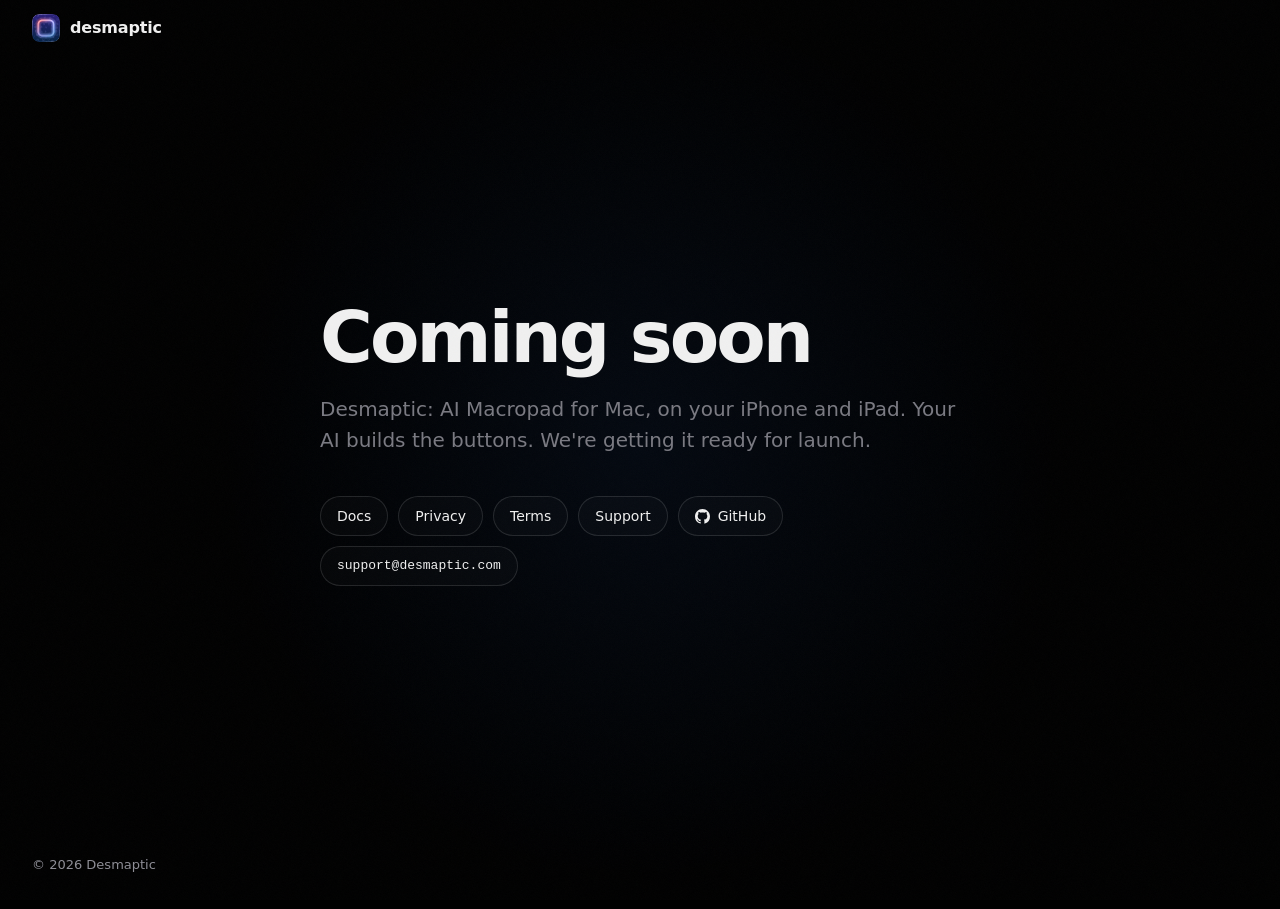
==== commit 02e29a87: "Site 2026-10-16 15:54 UTC" ====
--- a/index.html
+++ b/index.html
@@ -3,16 +3,16 @@
 <head>
   <meta charset="UTF-8">
   <meta name="viewport" content="width=device-width, initial-scale=1.0">
-  <title>Desmaptic — Coming soon</title>
-  <meta name="description" content="Desmaptic turns your iPhone or iPad into a control deck for your Mac. We're getting it ready for launch.">
+  <title>Desmaptic: AI Macropad for Mac — Coming soon</title>
+  <meta name="description" content="Buttons &amp; widgets for anything: big buttons and live widgets for your Mac, on your iPhone or iPad. Ask Claude, ChatGPT or Codex for a button or a whole page: new buttons wait for your Accept. Free with two profiles.">
   <meta name="robots" content="noindex">
 
   <!-- Open Graph -->
   <meta property="og:type" content="website">
   <meta property="og:site_name" content="Desmaptic">
   <meta property="og:url" content="https://desmaptic.com/">
-  <meta property="og:title" content="Desmaptic — Coming soon">
-  <meta property="og:description" content="Desmaptic turns your iPhone or iPad into a control deck for your Mac. We're getting it ready for launch.">
+  <meta property="og:title" content="Desmaptic: AI Macropad for Mac — Coming soon">
+  <meta property="og:description" content="Buttons &amp; widgets for anything: big buttons and live widgets for your Mac, on your iPhone or iPad. Ask Claude, ChatGPT or Codex for a button or a whole page: new buttons wait for your Accept. Free with two profiles.">
   <meta property="og:image" content="https://desmaptic.com/assets/og-soon.jpg">
   <meta property="og:image:width" content="1200">
   <meta property="og:image:height" content="630">
@@ -20,8 +20,8 @@
 
   <!-- Twitter -->
   <meta name="twitter:card" content="summary_large_image">
-  <meta name="twitter:title" content="Desmaptic — Coming soon">
-  <meta name="twitter:description" content="Desmaptic turns your iPhone or iPad into a control deck for your Mac. We're getting it ready for launch.">
+  <meta name="twitter:title" content="Desmaptic: AI Macropad for Mac — Coming soon">
+  <meta name="twitter:description" content="Buttons &amp; widgets for anything: big buttons and live widgets for your Mac, on your iPhone or iPad. Ask Claude, ChatGPT or Codex for a button or a whole page: new buttons wait for your Accept. Free with two profiles.">
   <meta name="twitter:image" content="https://desmaptic.com/assets/og-soon.jpg">
 
   <link rel="icon" type="image/png" sizes="32x32" href="/assets/favicon-32.png">
@@ -150,11 +150,12 @@
 
     <main class="soon-main" id="main">
       <h1>Coming soon</h1>
-      <p class="soon-lede">Desmaptic turns your iPhone or iPad into a control deck for your Mac. We're getting it ready for launch.</p>
+      <p class="soon-lede">Desmaptic: AI Macropad for Mac, on your iPhone and iPad. Your AI builds the buttons. We're getting it ready for launch.</p>
       <ul class="soon-links">
         <li><a href="/docs">Docs</a></li>
         <li><a href="/privacy">Privacy</a></li>
         <li><a href="/terms">Terms</a></li>
+        <li><a href="/support">Support</a></li>
         <li><a class="gh-link" href="https://github.com/desmaptic" aria-label="Desmaptic on GitHub"><svg width="15" height="15" viewBox="0 0 16 16" fill="currentColor" aria-hidden="true"><path d="M8 0c4.42 0 8 3.58 8 8a8.013 8.013 0 0 1-5.45 7.59c-.4.08-.55-.17-.55-.38 0-.27.01-1.13.01-2.2 0-.75-.25-1.23-.54-1.48 1.78-.2 3.65-.88 3.65-3.95 0-.88-.31-1.59-.82-2.15.08-.2.36-1.02-.08-2.12 0 0-.67-.22-2.2.82-.64-.18-1.32-.27-2-.27-.68 0-1.36.09-2 .27-1.53-1.03-2.2-.82-2.2-.82-.44 1.1-.16 1.92-.08 2.12-.51.56-.82 1.28-.82 2.15 0 3.06 1.86 3.75 3.64 3.95-.23.2-.44.55-.51 1.07-.46.21-1.61.55-2.33-.66-.15-.24-.6-.83-1.23-.82-.67.01-.27.38.01.53.34.19.73.9.82 1.13.16.45.68 1.31 2.69.94 0 .67.01 1.3.01 1.49 0 .21-.15.45-.55.38A7.995 7.995 0 0 1 0 8c0-4.42 3.58-8 8-8Z"/></svg>GitHub</a></li>
         <li><a class="soon-mail" href="mailto:support@desmaptic.com">support@desmaptic.com</a></li>
       </ul>
--- a/assets/style.css
+++ b/assets/style.css
@@ -1583,6 +1583,16 @@
   margin-top: 40px;
   margin-bottom: 12px;
   scroll-margin-top: 88px;   /* a link to a section (/terms#subscriptions) lands below the fixed nav */
+}
+
+/* A question on /support */
+.legal h3 {
+  font-family: var(--display);
+  font-size: 0.9375rem;
+  font-weight: 600;
+  margin-top: 28px;
+  margin-bottom: 8px;
+  scroll-margin-top: 88px;
 }
 
 .legal p, .legal li {
